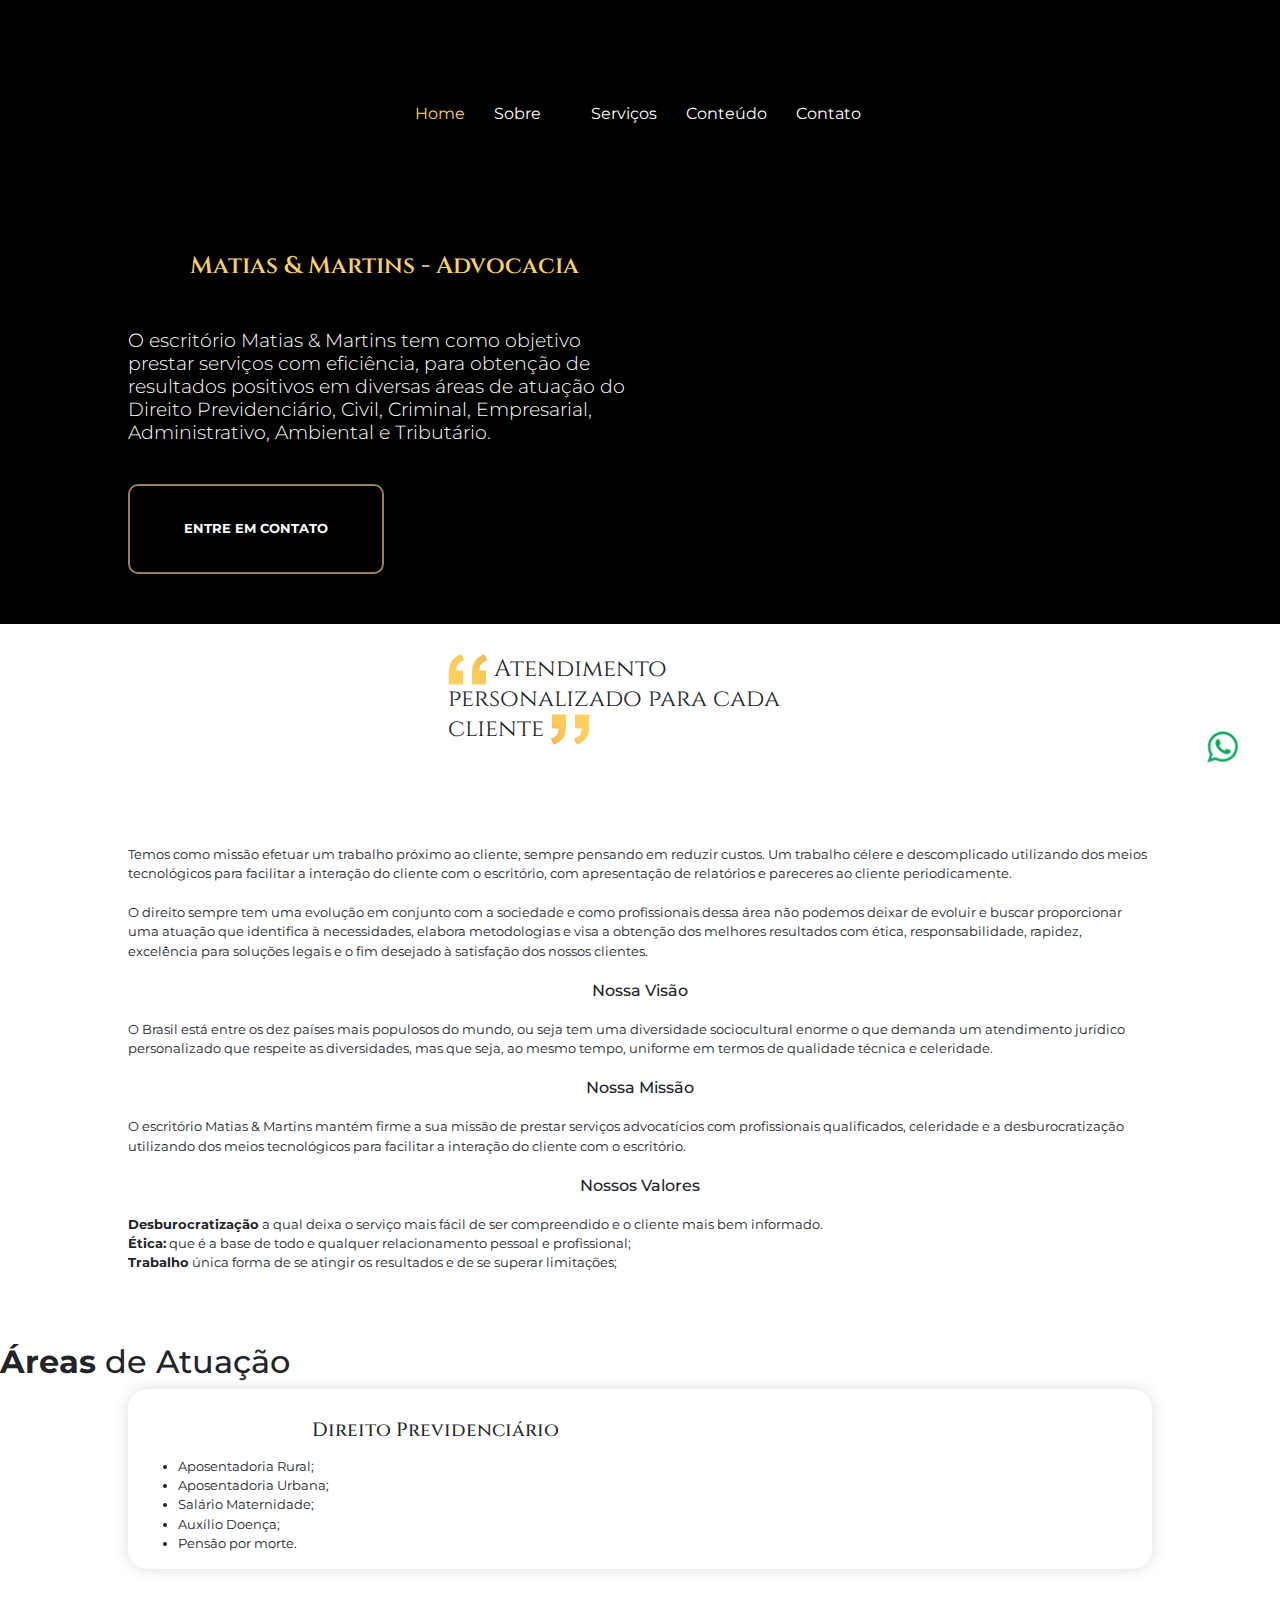
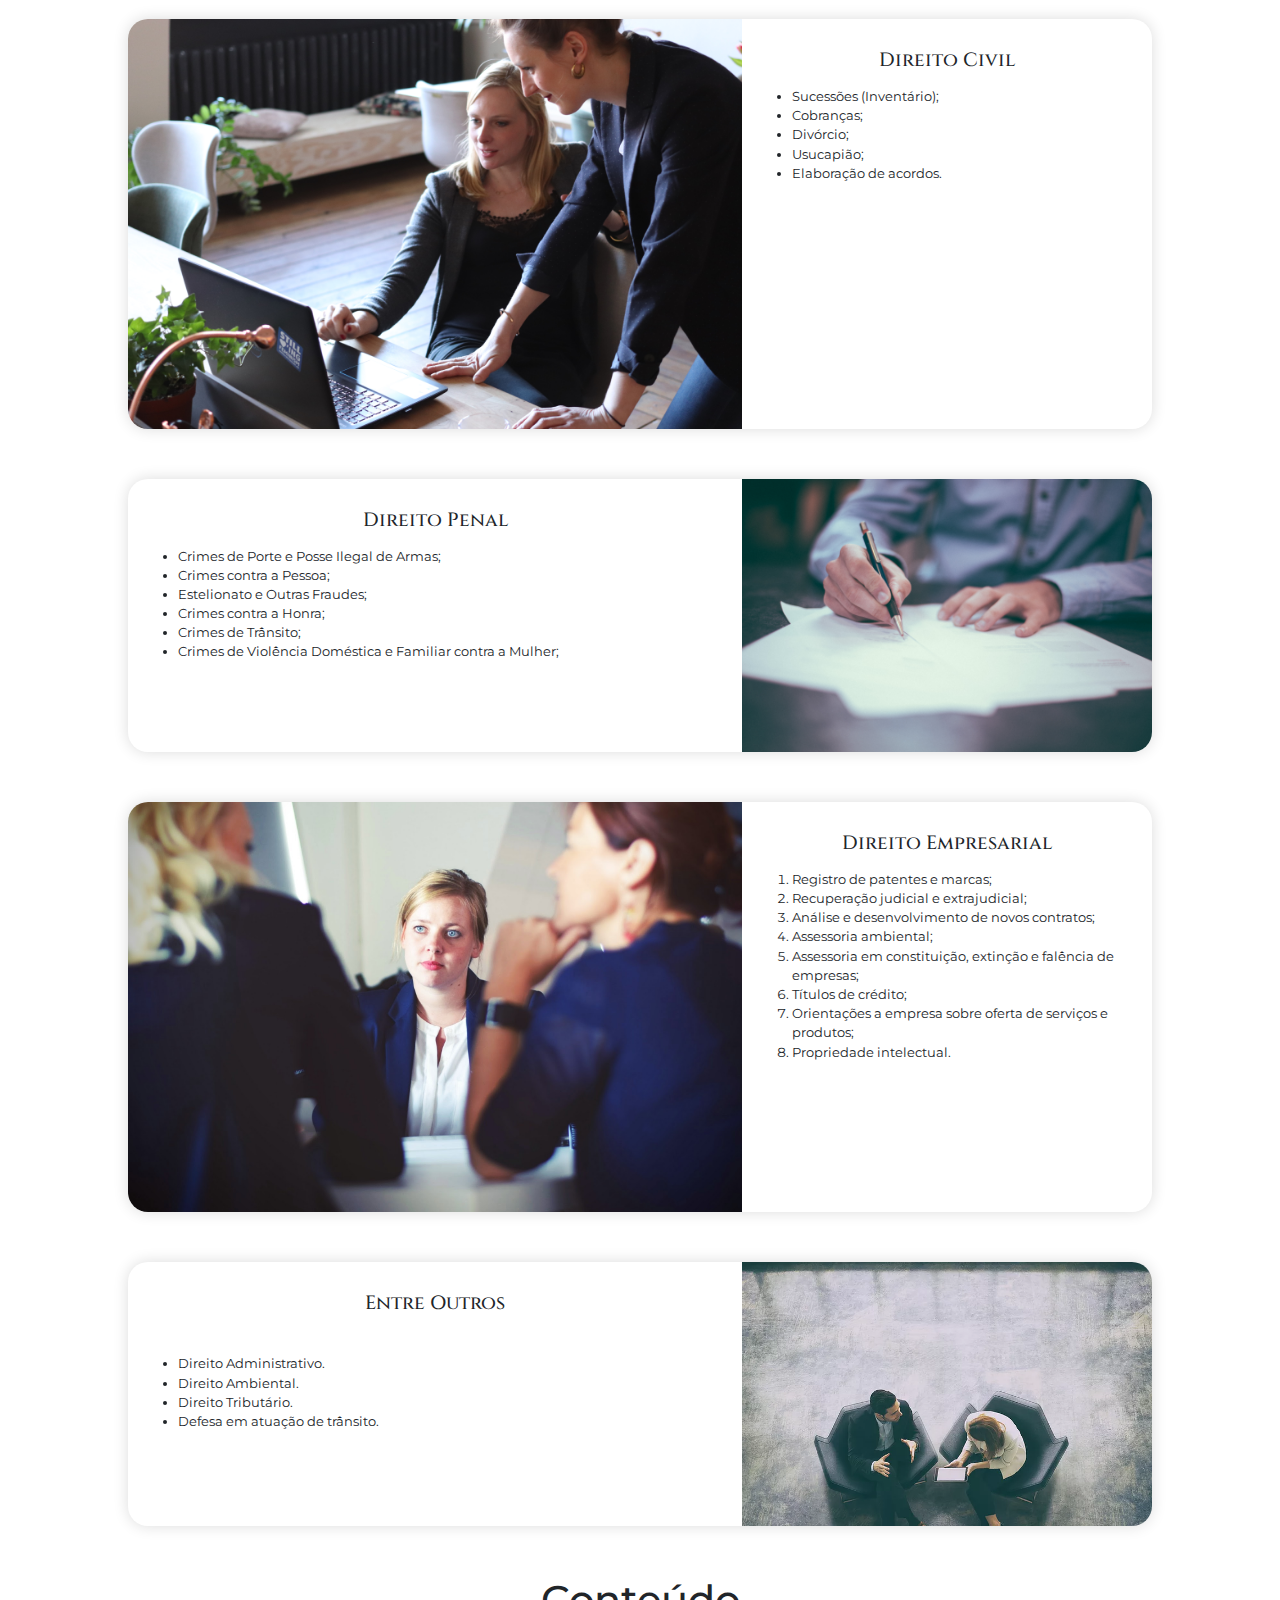
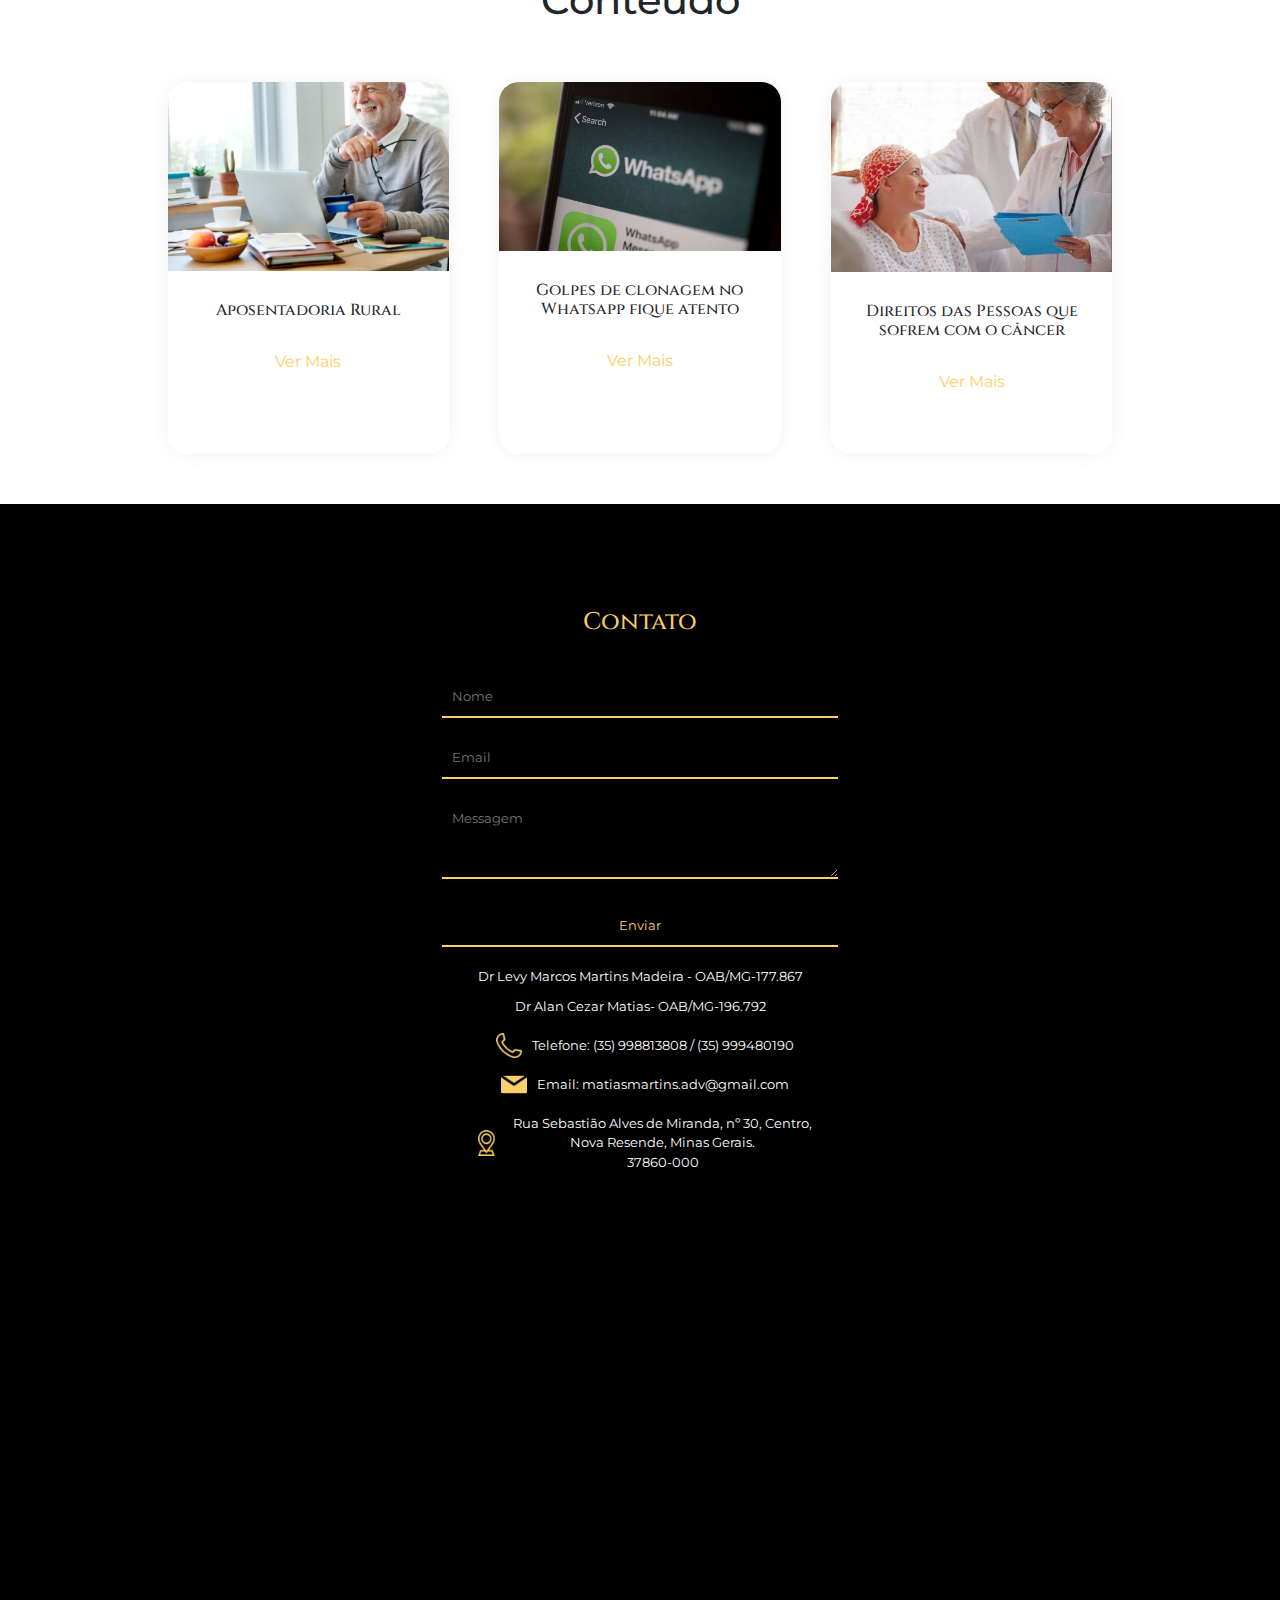
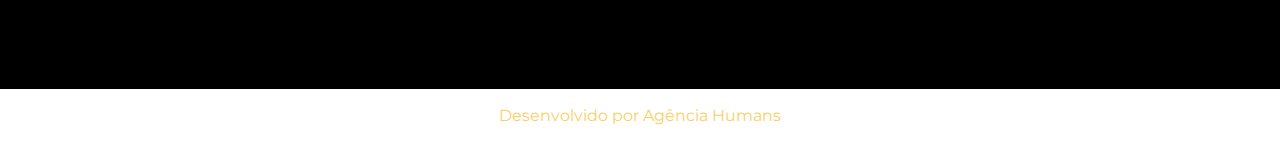
==== index.html @ 42f3d63a "Add files via upload" ====
<!DOCTYPE html>
<html lang="pt-br">

<head>
	<meta charset="utf-8">
	<title>Matias & Martins - Advocacia</title>
	<meta name="author" content="Your Name">
	<meta name="description" content="Example description">
	<meta name="viewport" content="width=device-width, initial-scale=1.0">
	<link rel="stylesheet" href="css/style.css">
    <link href="https://fonts.googleapis.com/css2?family=Cinzel:wght@400;500;600;700;800;900&family=Montserrat:ital,wght@0,100;0,300;0,400;0,500;0,600;0,700;1,800&display=swap" rel="stylesheet">
   
    <link rel="stylesheet" href="https://cdnjs.cloudflare.com/ajax/libs/font-awesome/4.7.0/css/font-awesome.min.css">
 
    
    <!-- Bootstrap CSS -->
     
      <link rel="stylesheet" href="https://maxcdn.bootstrapcdn.com/bootstrap/4.0.0/css/bootstrap.min.css" integrity="sha384-Gn5384xqQ1aoWXA+058RXPxPg6fy4IWvTNh0E263XmFcJlSAwiGgFAW/dAiS6JXm" crossorigin="anonymous">
       
</head>

<body>
	<header>
        <div class="box-header">
            <nav>
                <input type="checkbox" id="res-menu">
                <label for="res-menu">
                    <i class="fa fa-bars" id="sign-one"></i>
                    <i class="fa fa-time" id="sign-two">
                    </i>
                </label>
                <ul>
                    <li><a href="">Home</a></li>
                    <li><a href="#about">Sobre</a><li>
                    <li><a href="#servicos">Serviços</a></li>
                    <li><a href="#conteudo">Conteúdo</a></li>
                    <li><a href="#contato">Contato</a></li>
                </ul>
            </nav>
        </div>

        <div class="header-box">
            <div class="header-item">
                <h1>Matias & Martins - Advocacia</h1>
            <h2>
                O escritório Matias & Martins tem como objetivo prestar serviços com eficiência, para obtenção de resultados positivos em diversas áreas de atuação do Direito Previdenciário, Civil, Criminal, Empresarial, Administrativo, Ambiental e Tributário. 
            </h2>
                <form action="#contato">
                    <button class="color">
                        Entre em Contato
                    </button>
                </form>
            </div>
            <div class="header-item">

 
            </div>
        </div>
        
    </header>
	<main>
        <div class="pag-one">
            <h1><img src="img/aspas1.png"> Atendimento personalizado para cada cliente <img src="img/aspas2.png"></h1>
        </div> 
           <div class="p1-box">
               <div class="p1-item" id="about"> 
                <p>
                    Temos como missão efetuar um trabalho próximo ao cliente, sempre pensando em reduzir custos. Um trabalho célere e descomplicado utilizando dos meios tecnológicos para facilitar a interação do cliente com o escritório, com apresentação de relatórios e pareceres ao cliente periodicamente.                  </p>

                <p>
                    O direito sempre tem uma evolução em conjunto com a sociedade e como profissionais dessa área não podemos deixar de evoluir e buscar proporcionar uma atuação que identifica à necessidades, elabora metodologias e visa a obtenção dos melhores resultados com ética, responsabilidade, rapidez, excelência para soluções legais e o fim desejado à satisfação dos nossos clientes.
                </p>
            <h3>
                Nossa Visão
            </h3>
            <p>O Brasil está entre os dez países mais populosos do mundo, ou seja tem uma diversidade sociocultural enorme o que demanda um atendimento jurídico personalizado que respeite as diversidades, mas que seja, ao mesmo tempo, uniforme em termos de qualidade técnica e celeridade.</p>            
                <h3>
                    Nossa Missão
                </h3>
                <p>
                    O escritório Matias & Martins mantém firme a sua missão de prestar serviços advocatícios com profissionais qualificados, celeridade e a desburocratização utilizando dos meios tecnológicos para facilitar a interação do cliente com o escritório.
                </p>
                <h3>Nossos Valores</h3>
                <p><b>Desburocratização</b> a qual deixa o serviço mais fácil de ser compreendido e o cliente mais bem informado. <br>
                <b>Ética:</b> que é a base de todo e qualquer relacionamento pessoal e profissional; <br>
                 <b>Trabalho</b>
                 única forma de se atingir os resultados e de se superar limitações; </p>
        </div>
           <!--
       
               <div class="p1-item">
                  <p>É muito gratificante saber que, como advogada, posso contribuir na transformação de vidas por meio do meu trabalho.</p>
                  <p><b>Dra Isa Karl</b>,<br>OAB/ SC 52.707</p>
                  <p>Especialista em Direitos da Mulher</p>
                 </div>
        -->  
               
           </div>
            <h2 id="servicos"><b>Áreas</b> de Atuação</h2>
            <div class="p1-2">
                <div class="p1-2-item">
                    <div class="box-one">
                        <div class="b-item">
                            <h3>
                               Direito Previdenciário
                           </h3>
                             <ul>
                                 <li>Aposentadoria Rural;</li>
                                 <li>Aposentadoria Urbana;</li>
                                 <li>Salário Maternidade;</li>
                                 <li>Auxílio Doença;</li>
                                 <li>Pensão por morte.</li>
                             </ul>
                        </div>
                        <div class="b-item">
                            <img src="img/prev2.jpg" alt="">

                        </div>
                       
                    </div>
                </div>
                <div class="p1-2-item">
                    <div class="box-one">
                        <div class="b-item ">
                            <img  class="active" src="img/people.jpg" alt="">

                        </div>
                        <div class="b-item">
                             <h3>
                                Direito Civil
                             </h3>
                             <ul>
                                 <li>Sucessões (Inventário);</li>
                                 <li>Cobranças;</li>
                                 <li>Divórcio;</li>
                                 <li>Usucapião;</li>
                                 <li>Elaboração de acordos.</li>
                             </ul>
                        </div>

                    </div>
                </div>
                <div class="p1-2-item">
                    <div class="box-one">

                        <div class="b-item">
                             <h3>
                                Direito Penal
                            </h3>
                            <ul>
                                <li>Crimes de Porte e Posse Ilegal de Armas;</li>
                                <li>Crimes contra a Pessoa;</li>
                                <li>Estelionato e Outras Fraudes;</li>
                                <li>Crimes contra a Honra;</li>
                                <li>Crimes de Trânsito;</li>
                                <li>Crimes de Violência Doméstica e Familiar contra a Mulher;</li>
                            </ul>
                         </div> 
                         <div class="b-item">
                            <img src="img/prev.jpg" alt="">

                        </div>      
                    </div>
                </div>   
                <div class="p1-2-item">

                    <div class="box-one">
                        <div class="b-item">
                            <img class="active" src="img/trabalho.jpg" alt="">

                        </div>
                        <div class="b-item">
                             <h3>
                                Direito Empresarial
                            </h3>
                            <ol>
                                <li>Registro de patentes e marcas;</li>
                                <li>Recuperação judicial e extrajudicial;</li>
                                <li>Análise e desenvolvimento de novos contratos;</li>
                                <li>Assessoria ambiental;</li>
                                <li>Assessoria em constituição, extinção e falência de empresas;</li>
                                <li>Títulos de crédito;</li>
                                <li>Orientações a empresa sobre oferta de serviços e produtos;</li>
                                <li>Propriedade intelectual.</li>
                            </ol>
                    </div>
                </div> 
            </div>
            <div class="p1-2-item">
                <div class="box-one">

                    <div class="b-item">
                         <h3>
                            Entre Outros
                        </h3>
                        <nav>
                            <input type="checkbox" id="res-menu">
                            <label for="res-menu">
                                <i class="fa fa-bars" id="sign-one"></i>
                                <i class="fa fa-time" id="sign-two">
                                </i>
                            </label>
                            <ul>
                                <li>Direito Administrativo.</li>
                                <li>Direito Ambiental.</li>
                                <li>Direito Tributário.</li>
                                <li>Defesa em atuação de trânsito.</li>
                            </ul>
                        </nav>
                       
                     </div>       
                     <div class="b-item">
                        <img src="img/direito civil.webp" alt="">

                    </div>
                </div>
            </div>
        </div>
       <!--

           
           
           <div class="instagram" id="midias">
                <div target="_blank" class="powr-instagram-feed" id="a770c9ea_1602083359"></div><script src="https://www.powr.io/powr.js?platform=iframe"></script>
            </div>
    --> 

        <div class="blog" id="conteudo">
            <h1>Conteúdo</h1>
            <div class="blog-box">
                <div class="blog-item">
                    <img src="1.jpg" alt="">
                    <h3> Aposentadoria Rural</h3>
                   <p><a href="post/aposentadoria.html"> Ver  Mais</a></p>
                </div>

                <div class="blog-item">
                    <img src="2.jpg" alt="">
                    <h3> Golpes de clonagem no Whatsapp fique atento</h3>
                    <p><a href="post/golpes-no-whatstapp.html"> Ver  Mais</a></p>

                </div>
                <div class="blog-item">
                    <img src="3.jpg" alt="">
                    <h3> Direitos das Pessoas que sofrem com o câncer</h3>
                    <p><a href="post/direitos.html"> Ver  Mais</a></p>

                </div>
            </div>
        </div>
        <div class="contact">
            <div class="c-item">
                <img src="#" alt="">
            </div>
            <div id="contato" class="c-item">
                <h3>Contato</h3>
            </div>
            <div class="c-item">
                <form method="POST" action="./email.php" class="decor">
                    <div class="input-fields">
                        <input type="text" name="name" placeholder="Nome">
                        <input type="email" name="email" placeholder="Email">
                        <div class="msg">
                            <textarea name="message" placeholder="Messagem"></textarea>
                        </div>
                        <input type="submit" value="Enviar">
                    </div>
            </form>
            </div>
            <div class="c-item">
                <p>Dr Levy Marcos Martins Madeira - OAB/MG-177.867</p>
                <p>Dr Alan Cezar Matias- OAB/MG-196.792</p>
                <div class="c-item c-flex">
                    <img src="img/telefone.png" alt="">
                    <p> Telefone: (35) 998813808 / (35) 999480190</p>  
                </div>
                <div class="c-flex c-item">
                    <img src="img/o-email.png" alt="">
                    <p>Email: matiasmartins.adv@gmail.com</p>
                </div>
                <div class="c-flex c-item"></div>
                <div class="c-flex c-item">
                    <img src="img/pino-de-localizacao.png" alt="">
                    <p> Rua Sebastião Alves de Miranda, nº 30, Centro,<br> Nova Resende, Minas Gerais.<br>37860-000</p> 
                </div>     
             </div>
             <div class="c-item">
                <iframe src="https://www.google.com/maps/embed?pb=!1m18!1m12!1m3!1d3721.632447787639!2d-46.42524808506571!3d-21.127214885945175!2m3!1f0!2f0!3f0!3m2!1i1024!2i768!4f13.1!3m3!1m2!1s0x94b665c8f0112a97%3A0x2971ae92dab9500e!2sR.%20Sebasti%C3%A3o%20Alves%20de%20MIranda%2C%2030%2C%20Nova%20Resende%20-%20MG%2C%2037860-000!5e0!3m2!1spt-BR!2sbr!4v1602029094053!5m2!1spt-BR!2sbr" width="600" height="450" frameborder="0" style="border:0;" allowfullscreen="" aria-hidden="false" tabindex="0"></iframe>             </div>
             <div class="whatsapp">
                <a href="https://wa.me/5535999480190"><img src="img/whats.png">
                </a>
            </div>
        </div>
    </main>
    <footer> <p><a href="https://www.instagram.com/emanoelsalmeida/">Desenvolvido por Agência Humans</a></p>
    </footer>
    <script src="https://code.jquery.com/jquery-3.2.1.slim.min.js" integrity="sha384-KJ3o2DKtIkvYIK3UENzmM7KCkRr/rE9/Qpg6aAZGJwFDMVNA/GpGFF93hXpG5KkN" crossorigin="anonymous"></script>
    <script src="https://cdnjs.cloudflare.com/ajax/libs/popper.js/1.12.9/umd/popper.min.js" integrity="sha384-ApNbgh9B+Y1QKtv3Rn7W3mgPxhU9K/ScQsAP7hUibX39j7fakFPskvXusvfa0b4Q" crossorigin="anonymous"></script>
    <script src="https://maxcdn.bootstrapcdn.com/bootstrap/4.0.0/js/bootstrap.min.js" integrity="sha384-JZR6Spejh4U02d8jOt6vLEHfe/JQGiRRSQQxSfFWpi1MquVdAyjUar5+76PVCmYl" crossorigin="anonymous"></script>
        
	<script type="text/javascript" src=""></script>
</body>

</html>
---- css/style.css ----
*{
    margin: 0;
    padding: 0;
    font-family: 'Cinzel', serif;
    font-family: 'Montserrat', sans-serif;
}
body { font-size: calc(1em + 1vw) }
.box-header{
    display: flex;
    justify-content: center;
    padding: 30px 0;
    align-items: center;}
.box-header img{
    width: 15vw;
}
header{
    background-color:black;
}
header ul {
    list-style: none;
     text-align: center;
}
header ul li {
     display: inline-block;
     margin: 35px 15px 30px 10px;
     font-family: 'Montserrat', sans-serif;
     color: white;
 }
header ul li a{
     text-decoration: none;
     color: white;
     font-size: 1em;;
 }
header ul li:first-child a,header ul li a:hover{
    color: #f9d068;
}

.header-box{
    display: grid;
    grid-template-columns: 40% 40%;
    justify-content: center;
    padding:50px 0 ;
}
.header-item{
    display: flex;
    flex-direction: column;
}
.header-item img{
    align-self: center;
    width: 40vw;
}
.header-item h1{
    color: #f9d068;
    align-self: center;
    font-family: 'Cinzel', serif;
    font-weight: 600;
    font-size: 1.5em;;
}
.header-item h2{
    color: white;
    align-self: center;
    font-weight: 300;
    margin: 40px 0;
    font-size:1.2em;;
}
.header-item button.color {
    background-color:transparent;
    color: white;
    width: 20vw;
    height: 10vh;
    font-size: .8em;;
    text-transform: uppercase;
    font-weight: 700;
    cursor: pointer;
    border: 2px solid #97814e;
    border-radius: 10px;
}
label #sign-one,  label #sign-two{
    
    font-size: 1em;;
   color: #ebcb7a;
    float: right;
    margin-right: 30px;
    cursor: pointer;
    display: none;
    z-index: 13;
}
#res-menu{
    display: none;
}
.fa-bars{
   display: flex;
   align-items: center;
   }


.pag-one h1{
    font-family: 'Cinzel', serif;
    font-weight: 400;
    width: 30%;
    display: block;
    margin: 0 auto;
    padding: 30px 0;font-size: 1.5em;;
}

.p1-box{
    display: grid;
    grid-template-columns: 80%;
    grid-gap: 50px;
    justify-content: center;
    padding: 50px 0;
}
.p1-item p{
    margin: 20px 0;
    font-weight: 400;
    font-size: .8em;;
}
.p1-item h3{
 margin: 20px 0;
 text-align: center;font-size: 1em;;
}

.p1-2{
    display: grid;
    grid-template-columns: 80%;
    grid-gap: 50px;
    align-items: center;
    justify-content: center;
}
.p1-2-item img{
    width:100%;height: auto;max-width: 700px;
}
.box-one{
    display: grid;
    grid-template-columns: 60% 40%;
    border-radius: 20px;
    justify-content: center;
    align-self:center;
    box-shadow: 0 0 15px #dcdcdc;
}
.box-one:nth-child(2){
    display: grid;
    grid-template-columns: 100%;
    border-radius: 20px;
    justify-content: center;
    align-self:center;
    box-shadow: 0 0 15px #dcdcdc;
}
.b-item{
    display: flex;
    flex-direction: column;
    justify-content:stretch;
    align-items: stretch;
}
.box-one img{
    border-bottom-right-radius: 20px;
    border-top-right-radius: 20px;

}
.box-one .active{
   border-radius: 0;
   border-bottom-left-radius: 20px;
   border-top-left-radius: 20px;

}
.box-one h3{
    font-size: 1.2em;;
    font-family: 'Cinzel', serif;
    margin: 30px 0;
    margin-bottom: 15px;
    text-align: center;
}
.box-one li{
    font-size: .8em;;
    margin-left: 50px;
}
.pag-one h2{
    text-align: center;
    font-size: 2em;;
    font-family: 'Cinzel', serif;
    font-weight: 400;
    padding: 50px 0;
}
.pag-one h2 b{
    font-family: 'Cinzel', serif;

}
.instagram{
    display: grid;
    grid-template-columns: 80%;
    justify-content: center;
}

.blog{
    background-color: #ffffff;
}
.blog h1{
    text-align: center;
    padding: 50px 0;

}
.blog-box{
    display: grid;
    grid-template-columns: 22% 22% 22%;
    grid-gap: 50px;
    padding-bottom: 50px;
    justify-content: center;

}
.blog-item{
    box-shadow: 0 0 20px #f1f1f1;
    display: flex;
    flex-direction: column;
    justify-content: flex-start;
    align-items: center;
    border-radius: 20px;
    padding-bottom: 30px;
}
.blog-item h3{
    font-size: 1em;;
    font-family: 'Cinzel', serif;
    margin: 30px 0;
    margin-bottom: 0;
    text-align: center;
    width: 90%;
}
.blog-item p{
    margin: 30px 0;
}
.blog-item p a{
    text-decoration: none;
    color: #f9d068;
}

.blog-item img{
    width: 100%;
    height:auto;
    border-top-left-radius: 20px;
    border-top-right-radius: 20px;
}
.faq h1{
    font-family: 'Cinzel', serif;
    font-weight: 400;
    text-align: center;
    padding: 50px 0;
}
#accordion{
    width:90%;
    display: block;
    margin: 50px auto;
    border-radius: 35px;
    box-shadow: 0 0 15px #dcdcdc;
}
.faq .btn{
    background-color: #f8f9fb;
    color: #f9d068;
        font-weight:600;
    font-size: .7em;;
}
.collapse{
    background-color: #f3f3f3;
    color: #2b2b2b;
    font-weight:400;

}

.contact{
    background-color: black;
    display: flex;
    flex-direction: column;
    justify-content: center;
    align-items: center;
    padding: 50px 0;
}
.c-item h3{
    font-size: 1.5em;;
    font-family: 'Cinzel', serif;
    margin: 30px 0;
    text-align: center;
    color: #f9d068;
}
.c-item p{
    font-size: .8em;;
    margin: 10px 0;
    text-align: center;
    color: white;
}
.c-item img{
    width: 2vw;
    margin: 0 10px;
}
.c-flex{
    display: flex;
    justify-content: center;
    align-items: center;
}
form{
    width: 100%;
    display: flex;
    flex-direction: column;
    margin-right: 4%;
    justify-content: center;
}
form .input-fields{
    display: flex;
    flex-direction: column;
    margin-right: 4%;
    justify-content:  center;
    width: 100%;  
    display: block;
    margin: 0 auto;
}
.input-fields input, .msg textarea{
    margin: 10px 0;
    background:transparent;
    border:0;
    border-bottom: 2px solid #f9d068;
    padding:10px;
    color: #f9d068;
    width:100%;
    justify-content: center;
    align-items: center;
    font-size: .8em;;
}
.msg textarea{
    height: 80px;
    width: 100%;
}
.input-fields button{
    background-color: #f9d068;
    color: #f9d068;
    text-align: center;
    padding: 5px;
    cursor: pointer;
    text-transform: uppercase;
    border: none;
    width: 38%;
}
.whatsapp a img{
    position: fixed;
    top: 81vh;
    right: 2.5%;
    width: 4vw;
    
}

footer p{
    text-align: center;
    padding: 15px 0;
   
}
footer p a{
    color:#f9d068 ;
    text-decoration: none;
    text-align: center;
}

.post-blog {padding: 5rem 2rem;}
.post-blog h1{font-size: 2em;text-align: center;}
.post-blog p{font-size: .9em;margin: 2vh 0;}
.post-blog h3{font-size: 1.2em;margin: 2vh 0;}
.post-blog ul{list-style: square;}
.post-blog ul li{font-size: .8em;list-style:square;}





@media screen and (max-width:900px){
    .box-header{
        flex-direction: column;
        align-items: flex-end;
        width: 90%;
    }.box-header img{
        width: 40vw;
    }

    .header-box, .box-one{
        grid-template-columns: 90%;
    }
    .header-box img{
        width: 70vw;
        padding-top: 30px;
    }

    header ul li a{
        text-decoration: none;
        color: white;
        font-size: .5em;;
    }
    label #sign-one{
        display: block;
    }
    nav ul{
        position: fixed;
        width: 100%;
        height: 50vh;
        background-color:#000;
        top:50px;
        left:-100%;
        text-align: center;
        transition: .5s;
        z-index: 10;
        margin-top: 20px;
    }
    nav ul li{
        display: block;
        margin: 40px 0;
        line-height: 10px;
    }
    
    label #sign-one,  label #sign-two{
        position: fixed;
        z-index: 11;
    }
    #res-menu:checked ~ ul{
        left: 0;
    }
    #res-menu:checked ~ #sign-one{
        display: none;
    }
    #res-menu:checked ~ #sign-two{
        display: block;
    }

    .pag-one h1{

        font-size: 1em;;
        font-family: 'Cinzel', serif;
        font-weight: 400;
        width: 80%;
        display: block;
        margin: 0 auto;
        padding: 50px 0;
    }
    .pag-one h2{
        font-size: 1.1em;;
        font-family: 'Cinzel', serif;
        margin: 30px 0;
        text-align: center;
    }
    .p1-2{
        display: grid;
        grid-template-columns: 90%;
        grid-gap: 50px;
        justify-content: center;
    }
    .p1-2-item img, .b-item .active{
       width: 90vw;
       height: auto;
       border-radius: 0;
    }
    .b-item{align-items: center;}
    .header-item button.color{
        width: 90%;
        height: 10vh;
    }
    .blog-box{grid-template-columns: 90%;}
    .blog-item img{width: 90vw;}
    iframe{
        width: 90%;
    }
   .contact p{
       font-size: .7em;;
   }
   .c-item h4{
    font-weight: 700;
    font-size: .9em;;
    color: white;
}
   .whatsapp a img{
    position: fixed;
    top: 80vh;
    right: 5.5%;
    width: 12vw;
    
}
.c-item img{
    width: 5vw;
    margin: 0 10px;
}

}
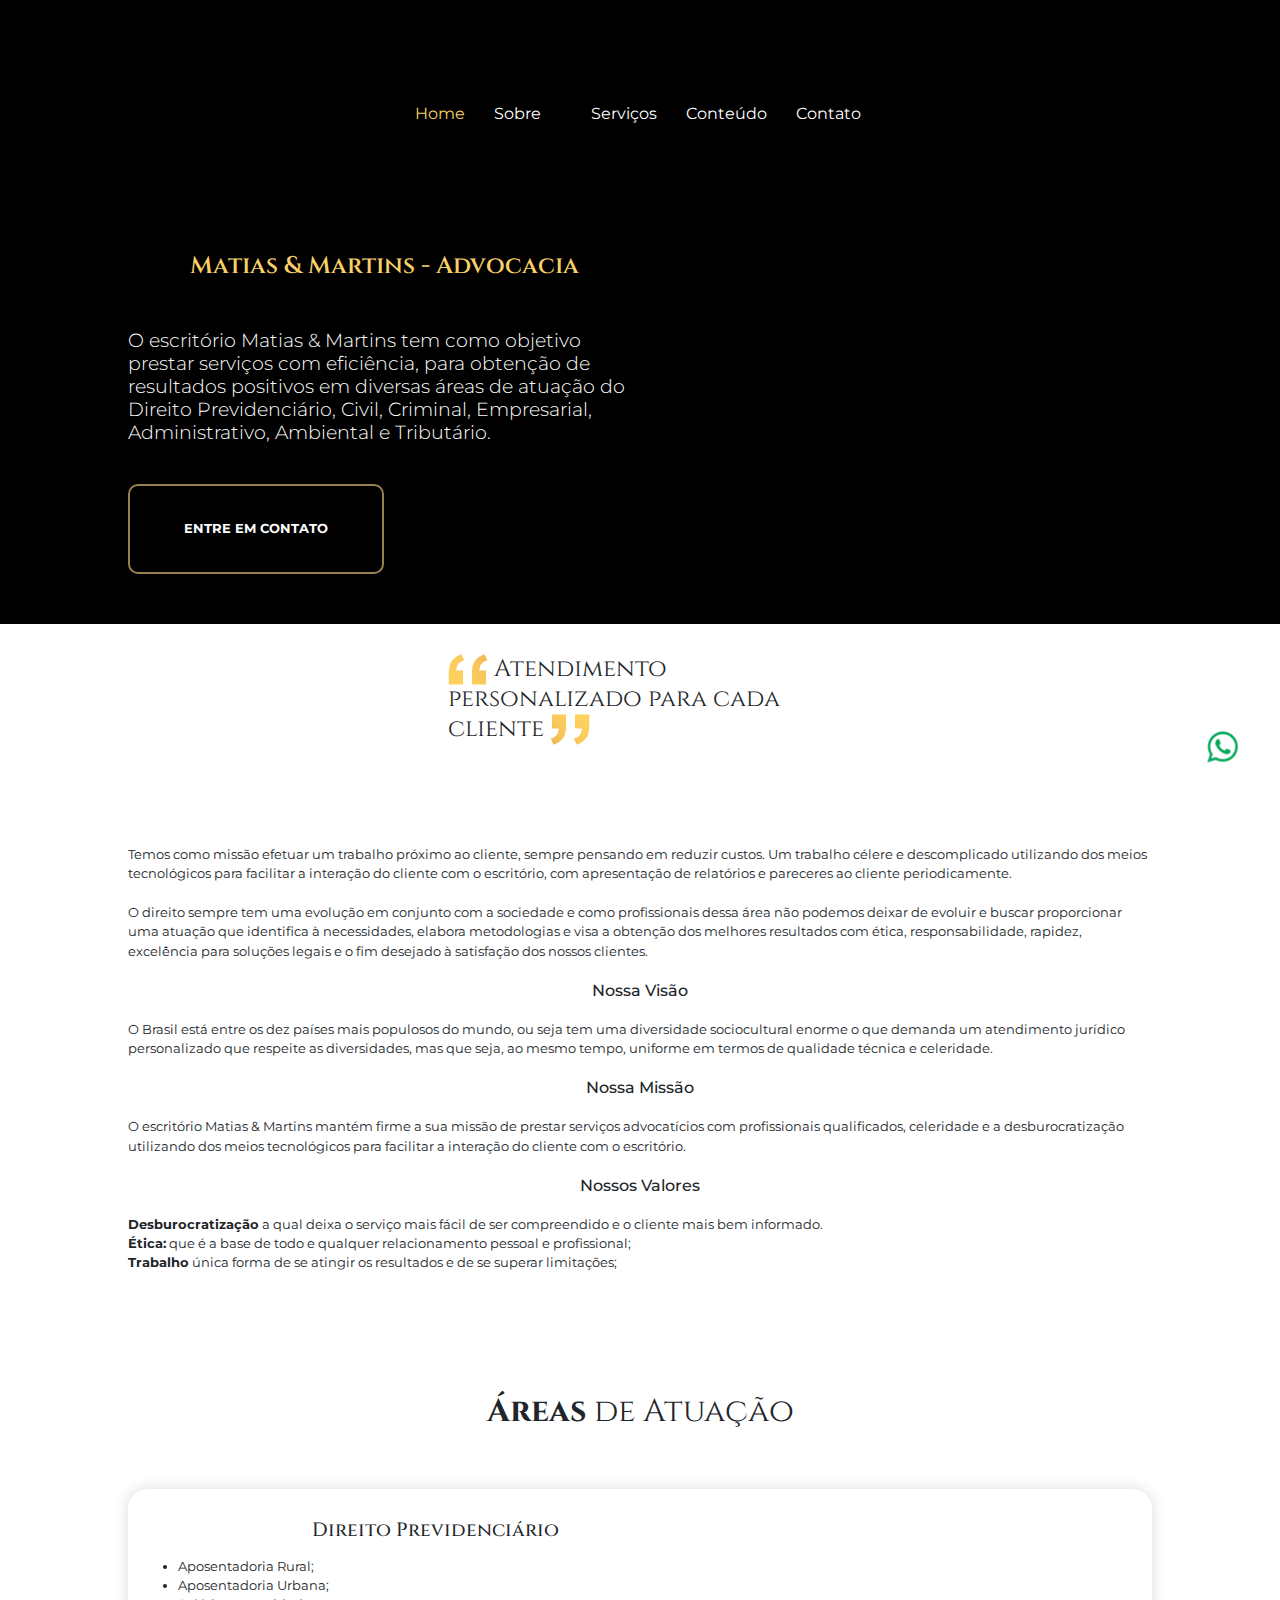
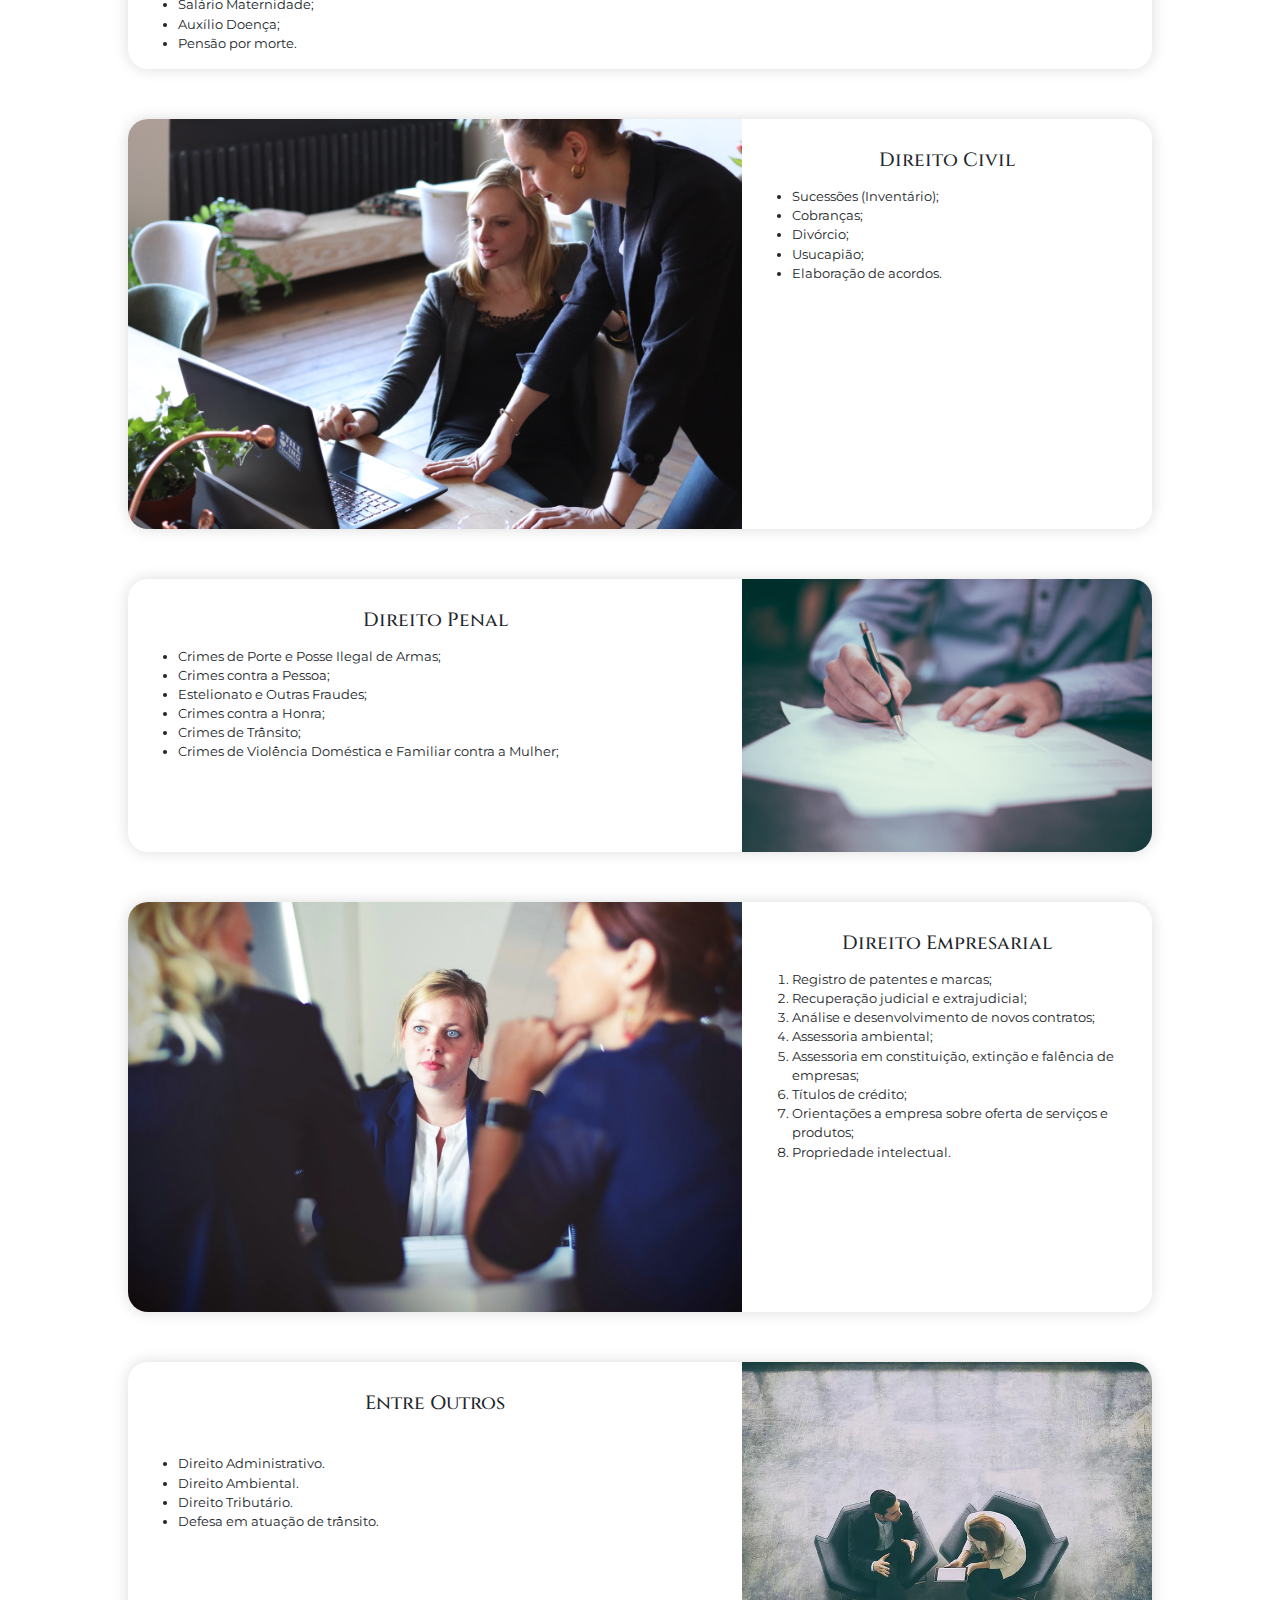
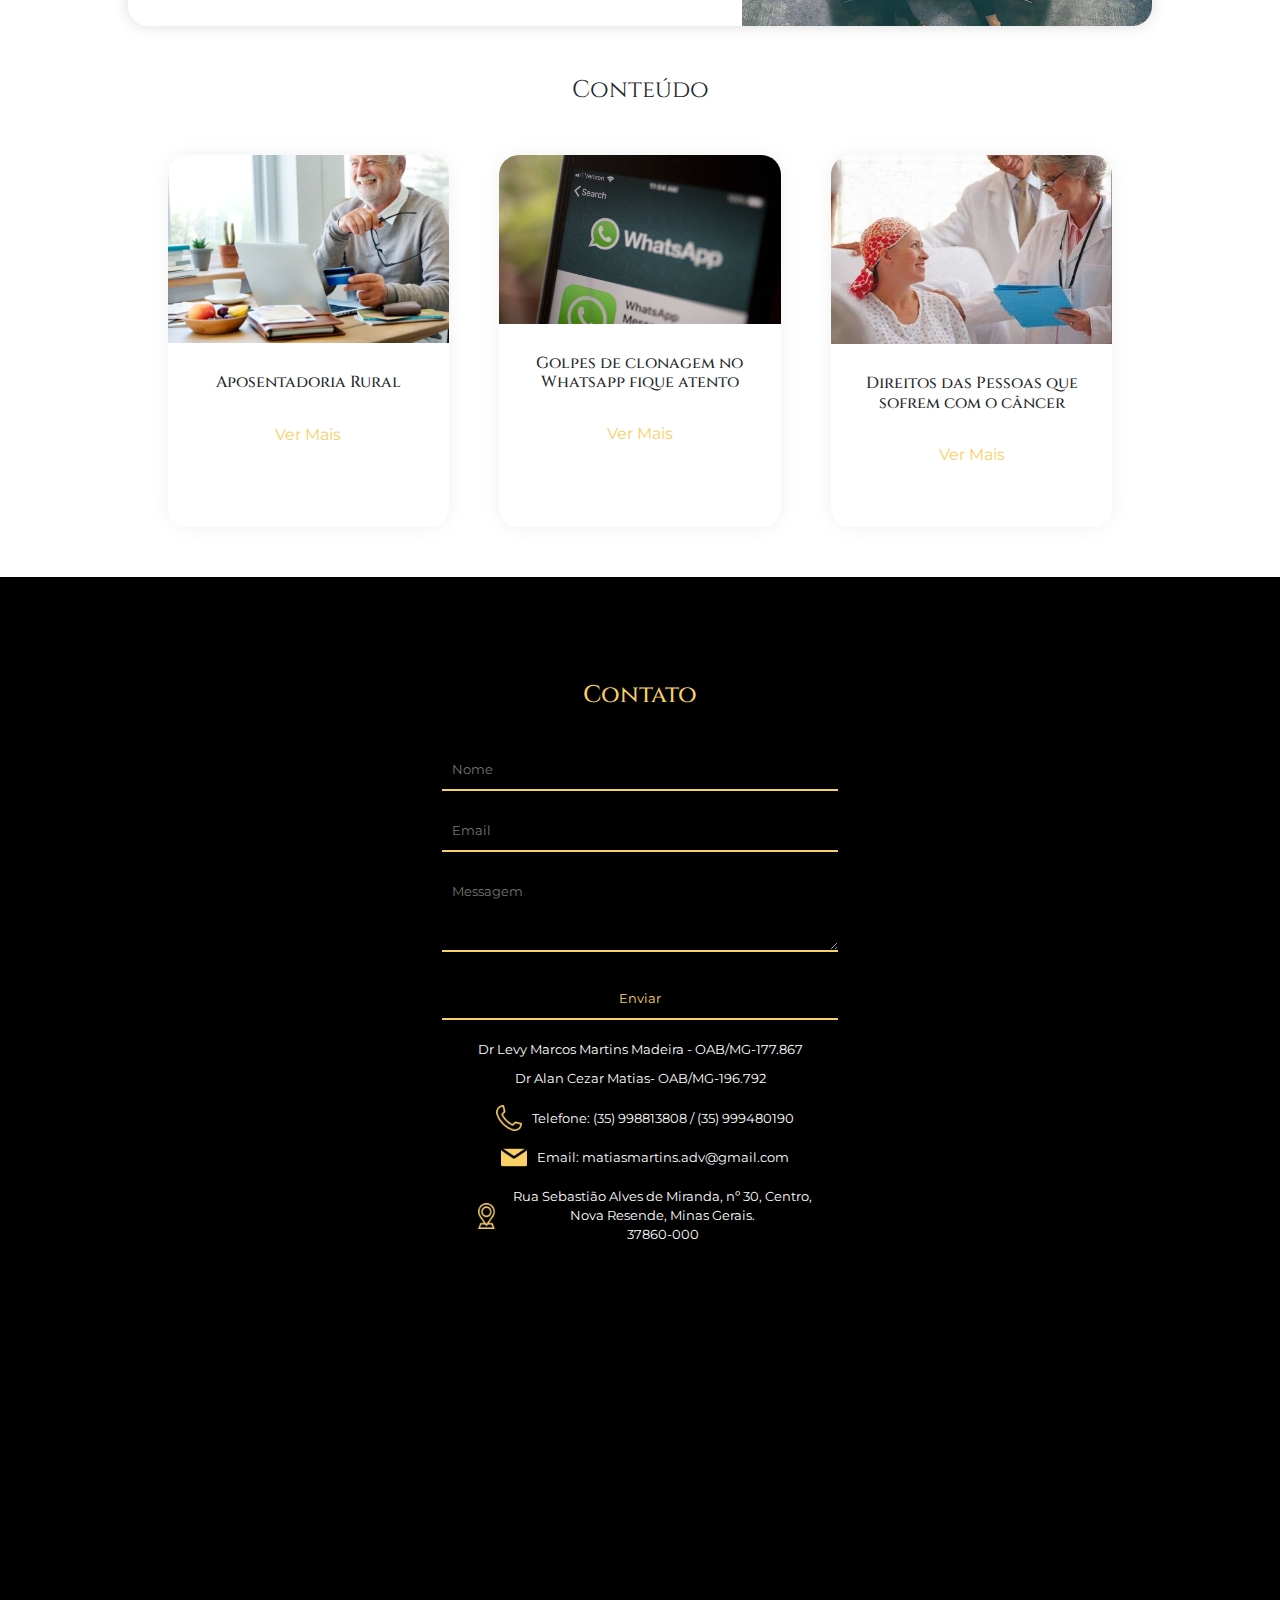
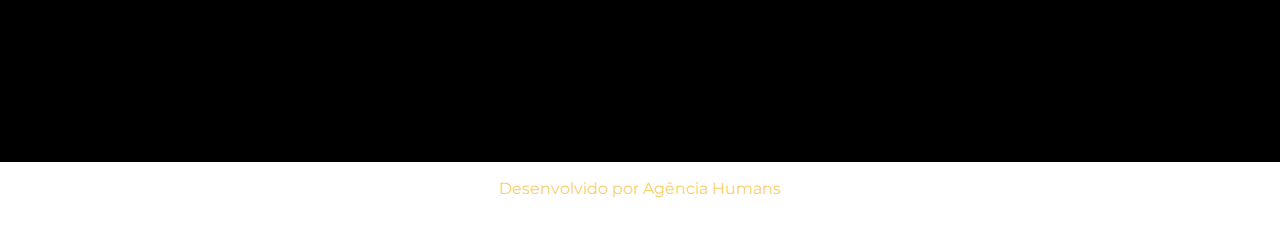
==== commit 0058633e: "Add files via upload" ====
--- a/index.html
+++ b/index.html
@@ -61,7 +61,7 @@
 	<main>
         <div class="pag-one">
             <h1><img src="img/aspas1.png"> Atendimento personalizado para cada cliente <img src="img/aspas2.png"></h1>
-        </div> 
+       
            <div class="p1-box">
                <div class="p1-item" id="about"> 
                 <p>
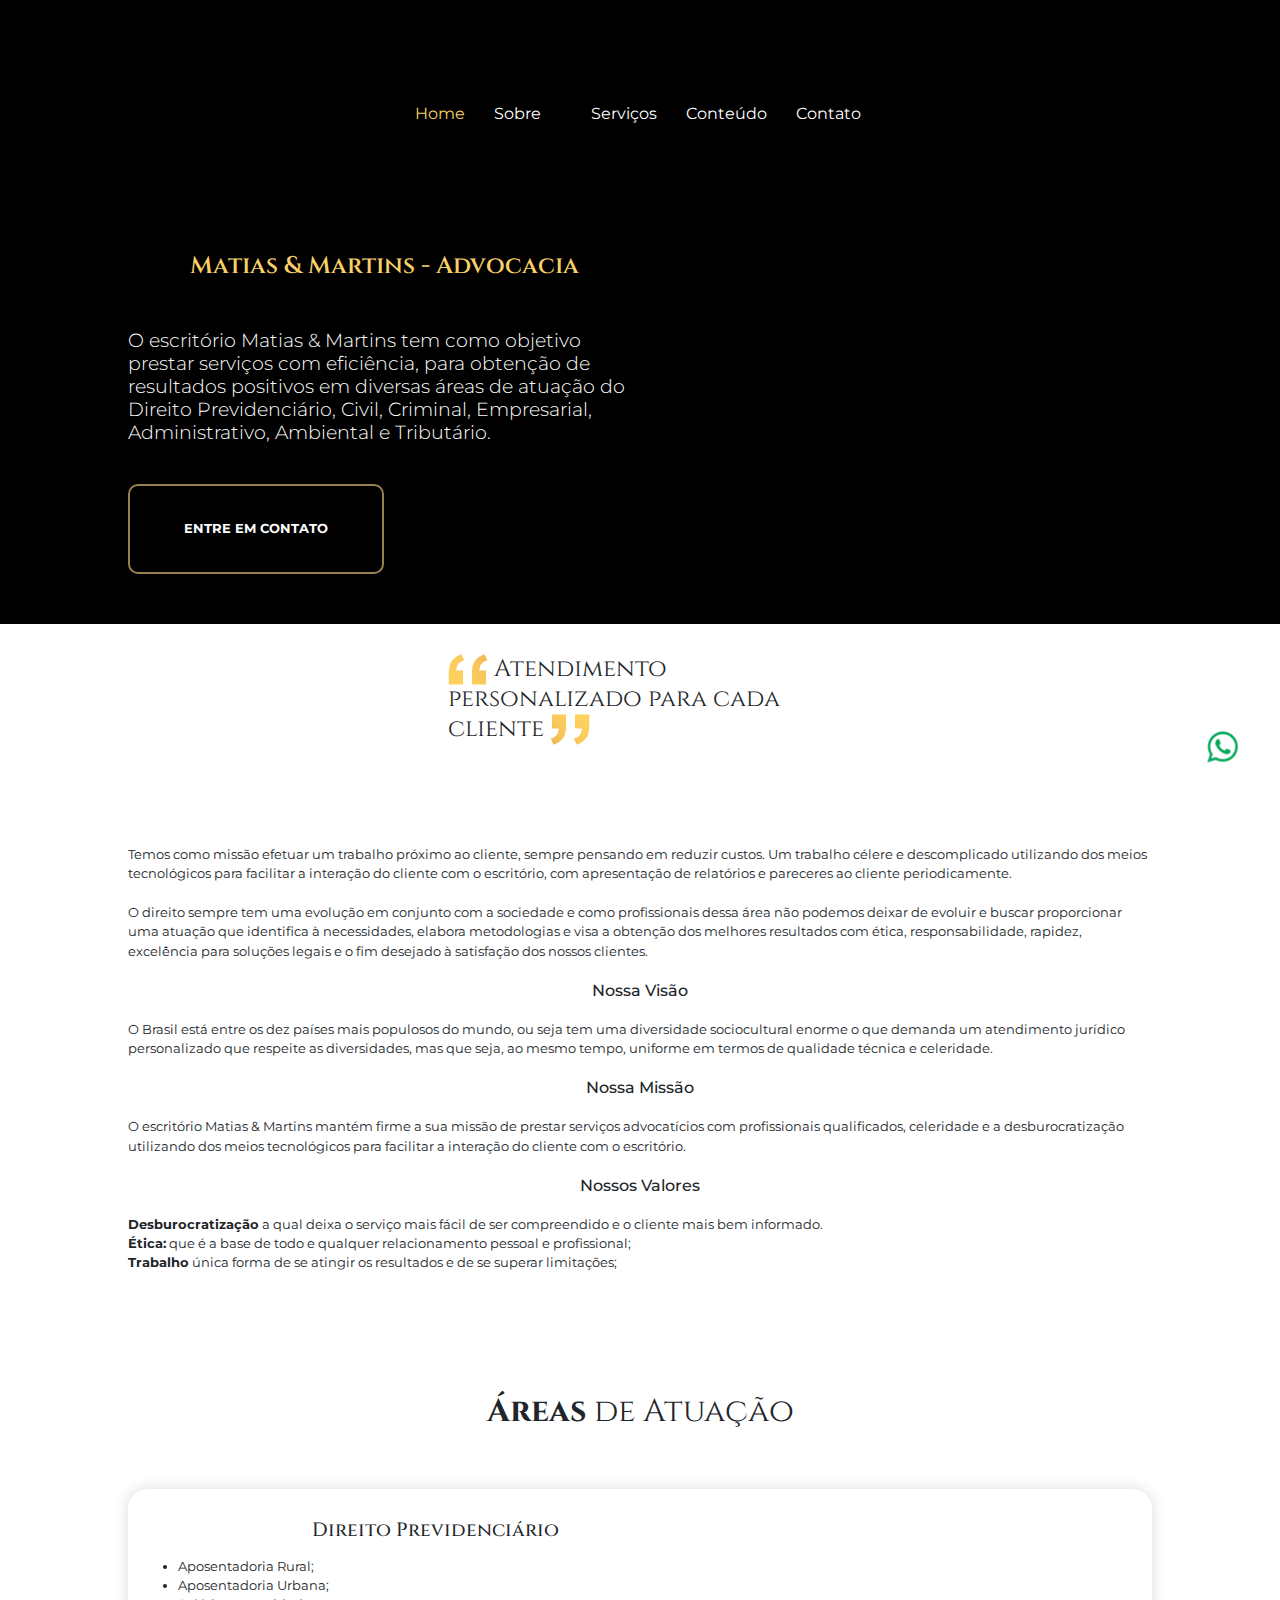
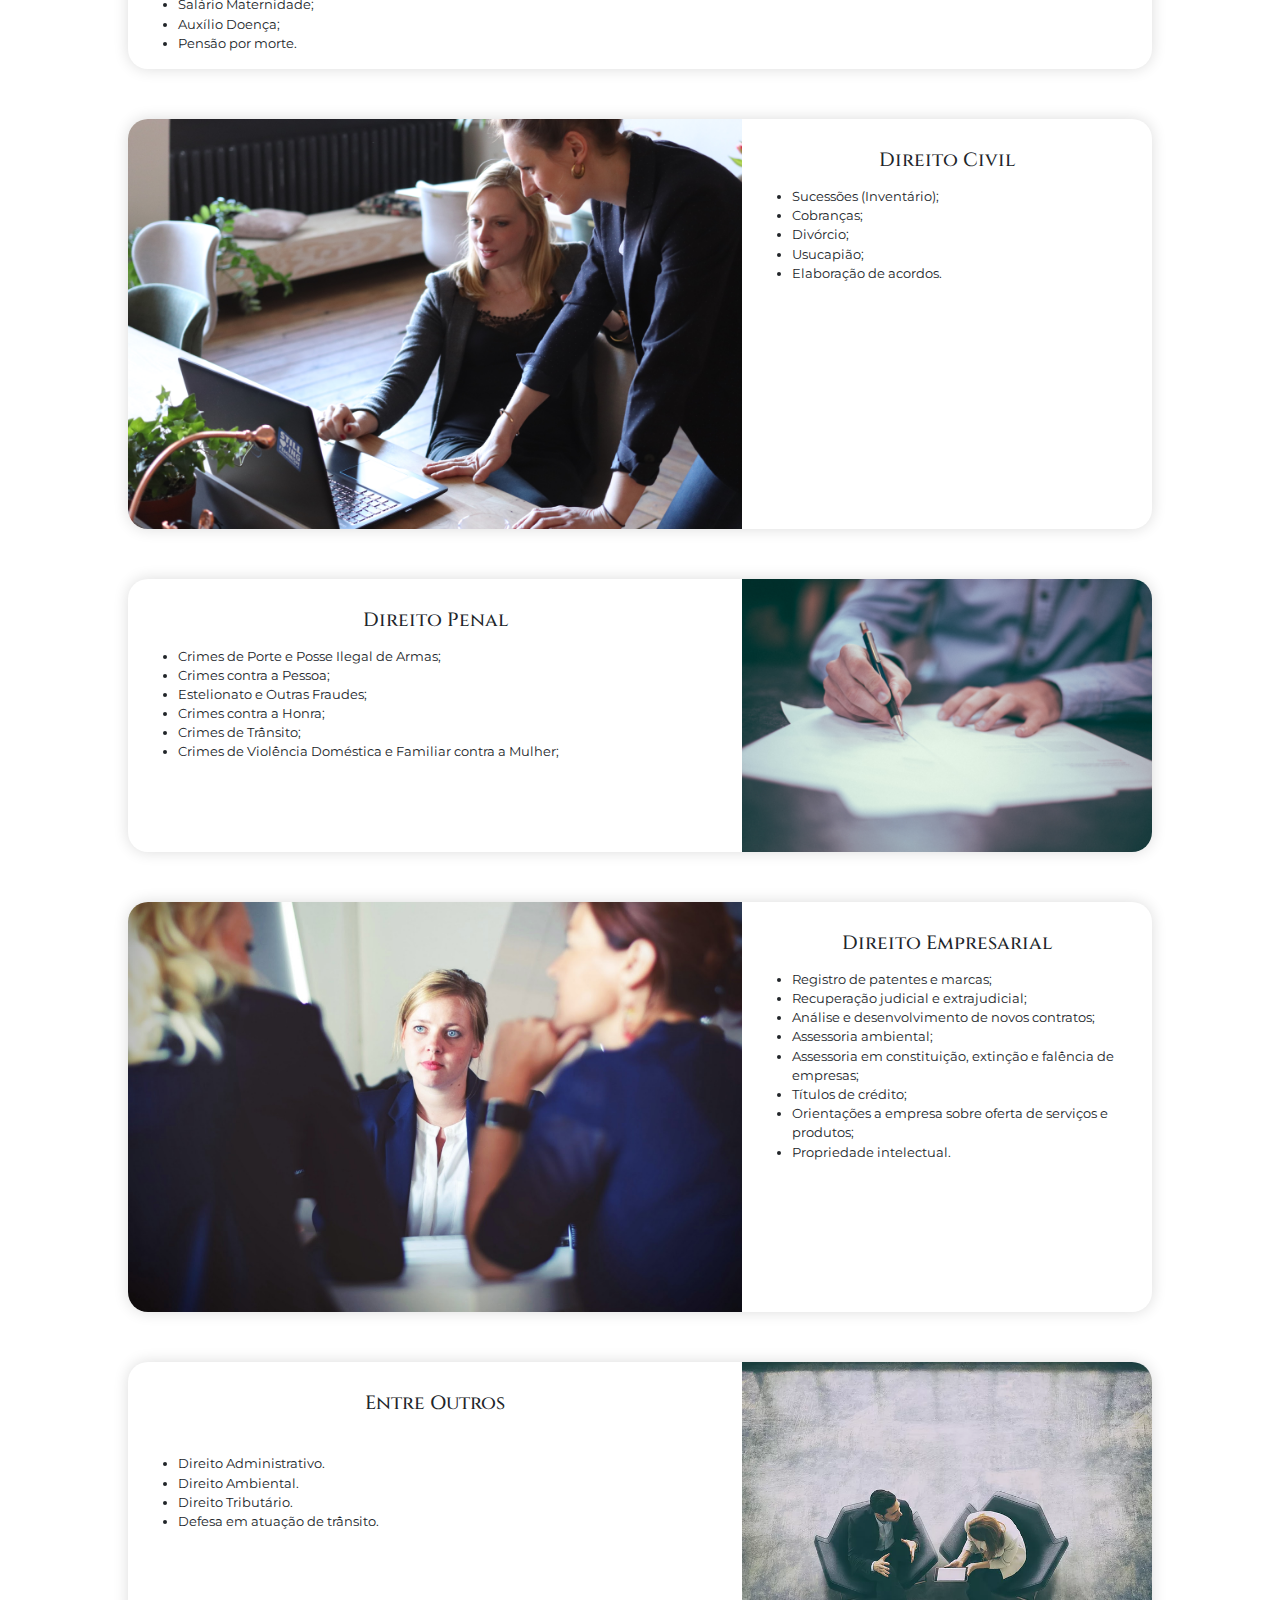
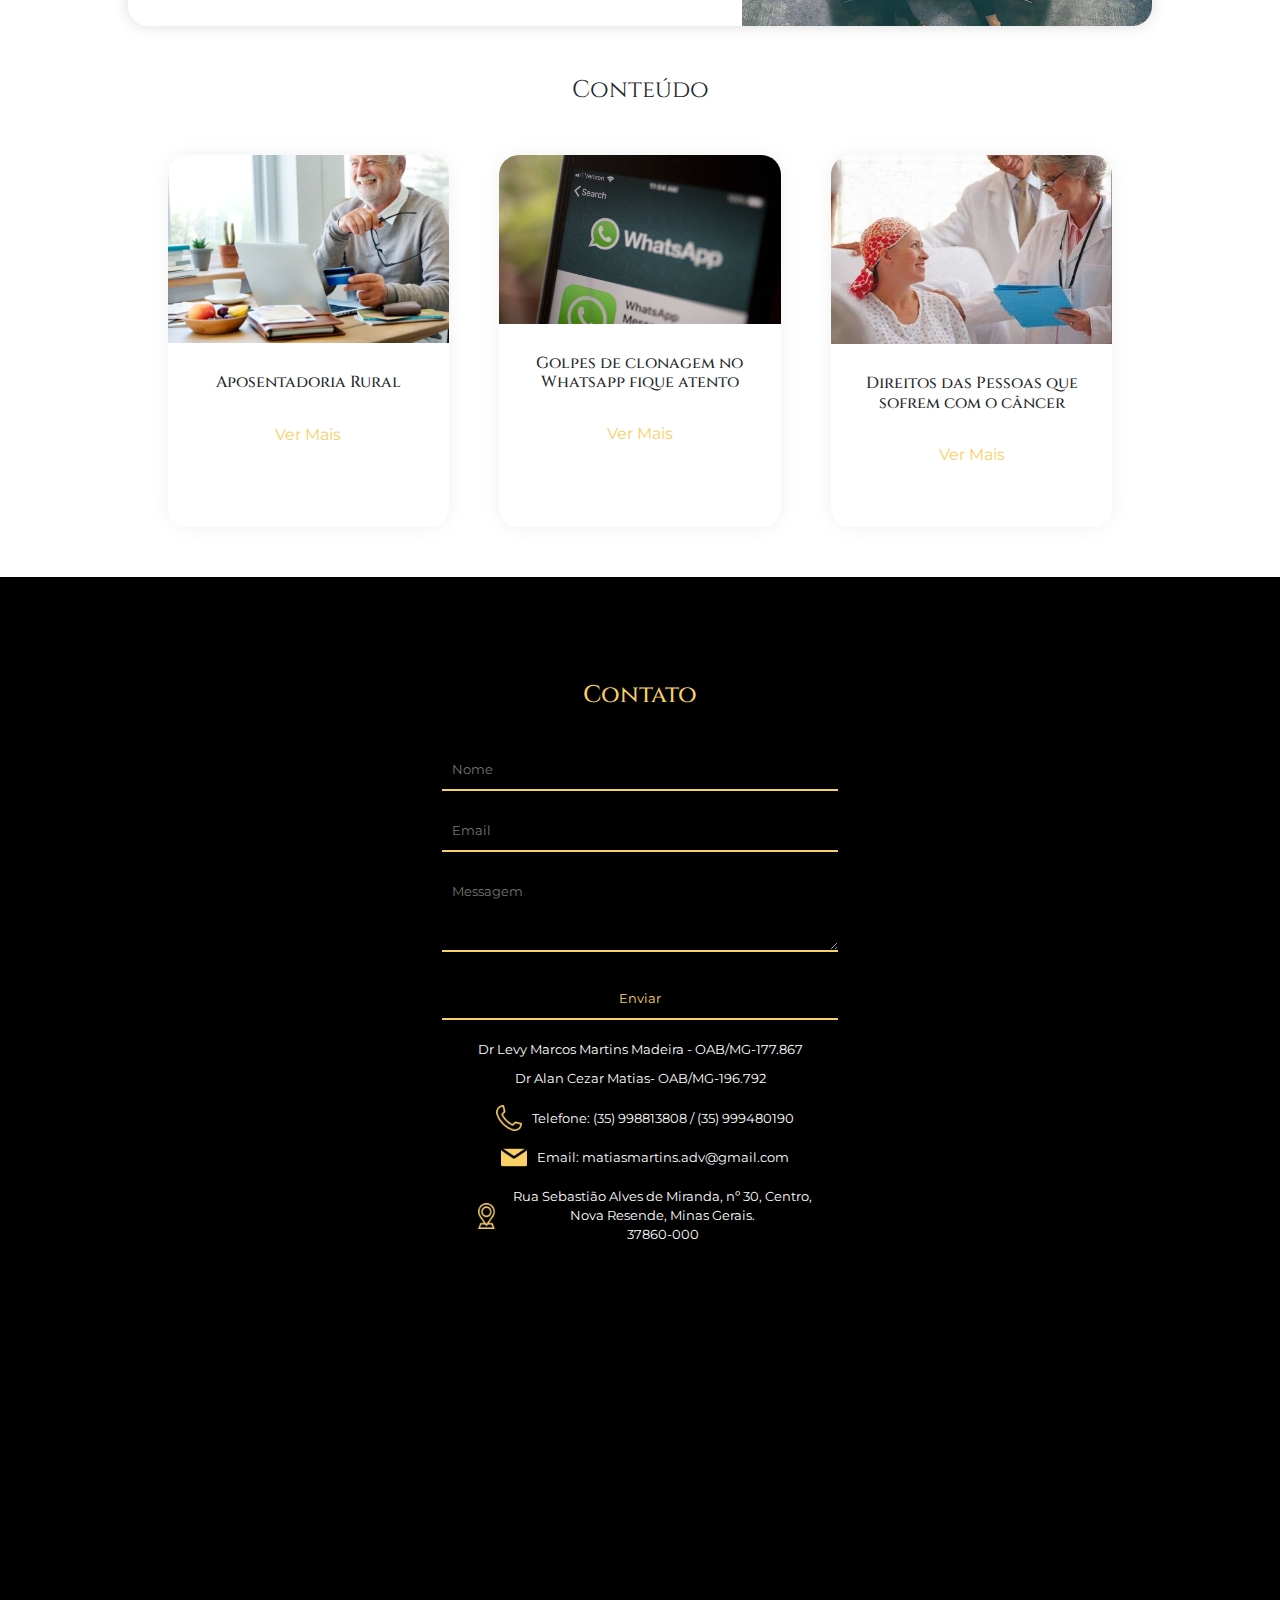
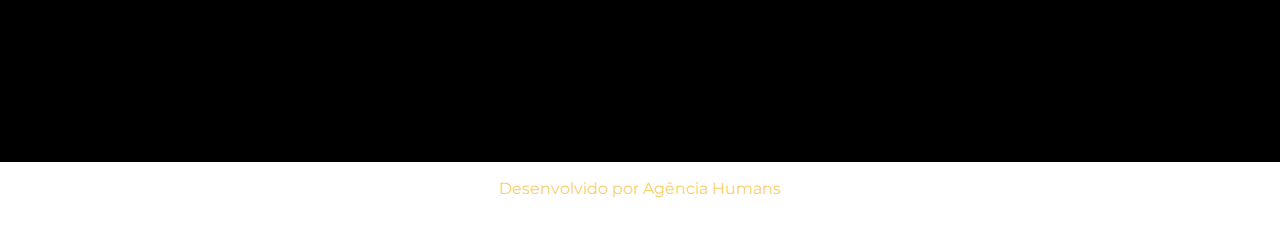
==== commit 08d6bb75: "Add files via upload" ====
--- a/index.html
+++ b/index.html
@@ -173,7 +173,7 @@
                              <h3>
                                 Direito Empresarial
                             </h3>
-                            <ol>
+                            <ul>
                                 <li>Registro de patentes e marcas;</li>
                                 <li>Recuperação judicial e extrajudicial;</li>
                                 <li>Análise e desenvolvimento de novos contratos;</li>
@@ -182,7 +182,7 @@
                                 <li>Títulos de crédito;</li>
                                 <li>Orientações a empresa sobre oferta de serviços e produtos;</li>
                                 <li>Propriedade intelectual.</li>
-                            </ol>
+                            </ul>
                     </div>
                 </div> 
             </div>
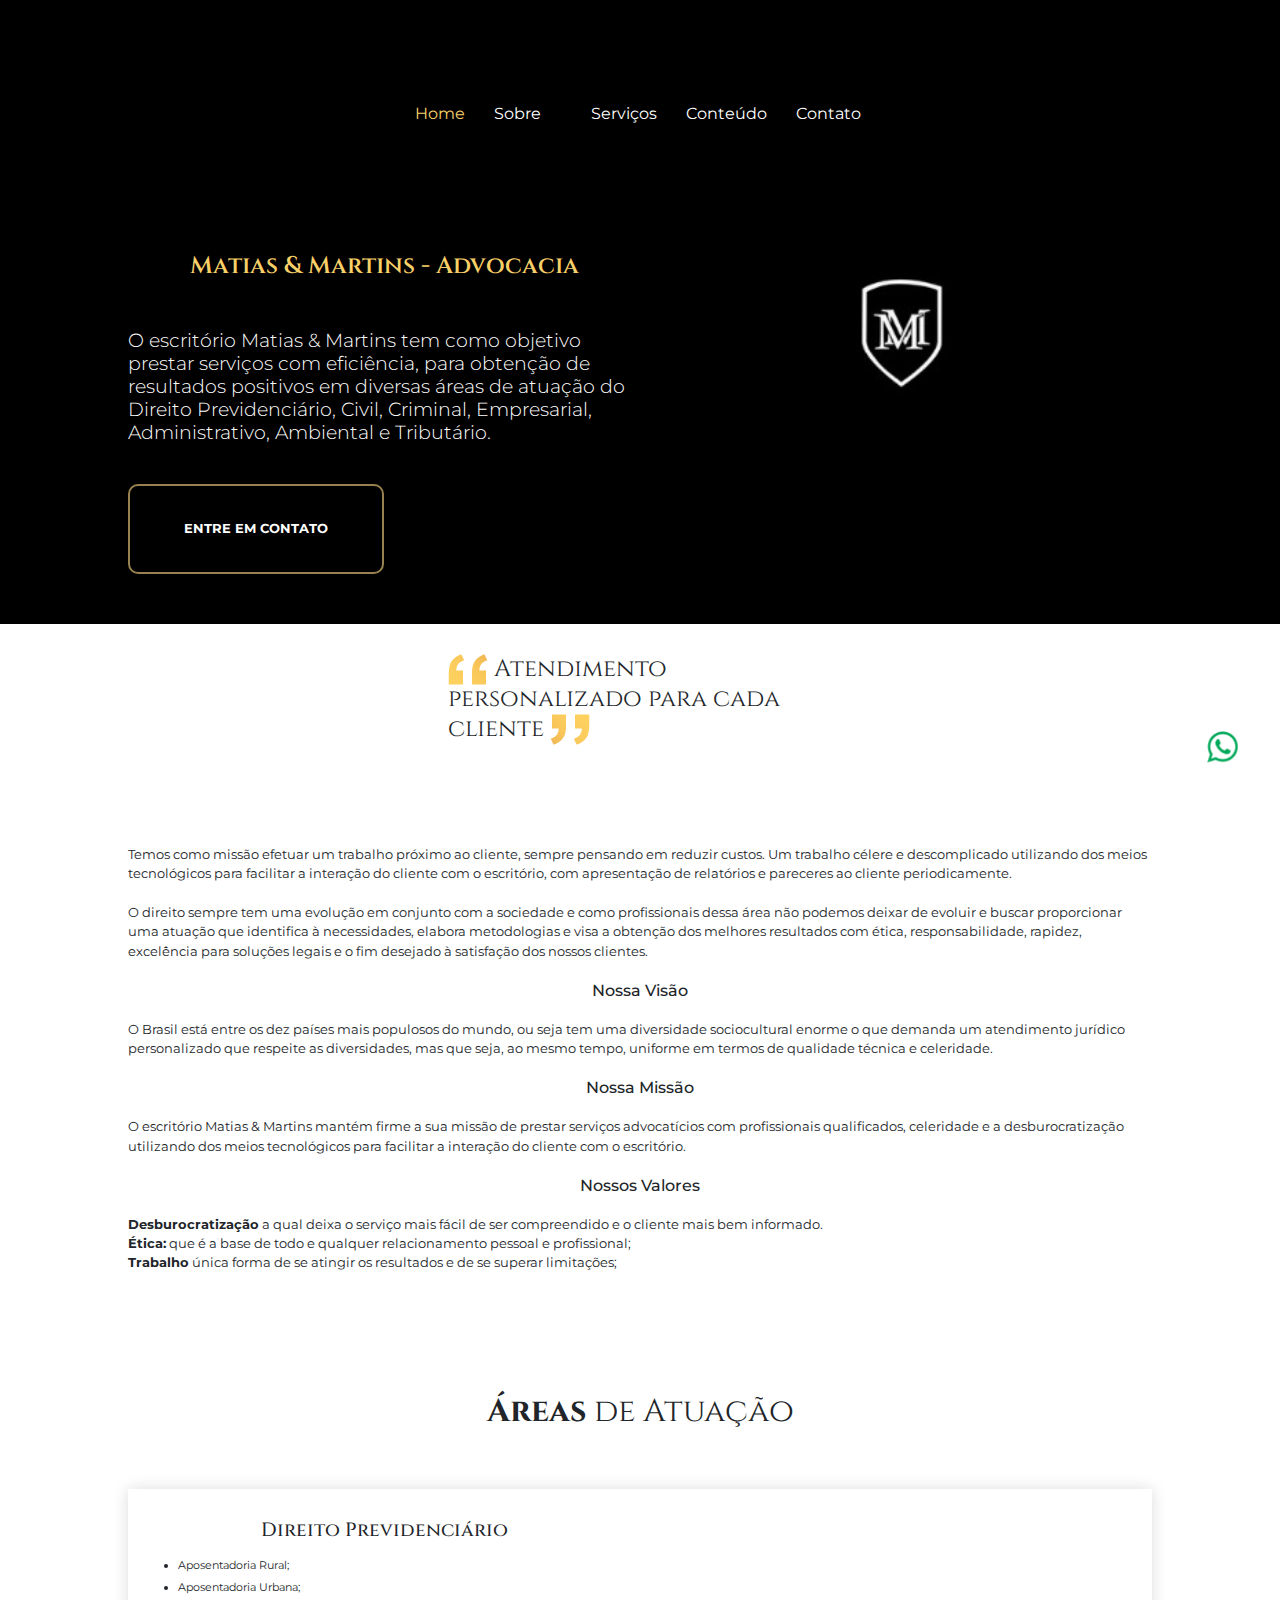
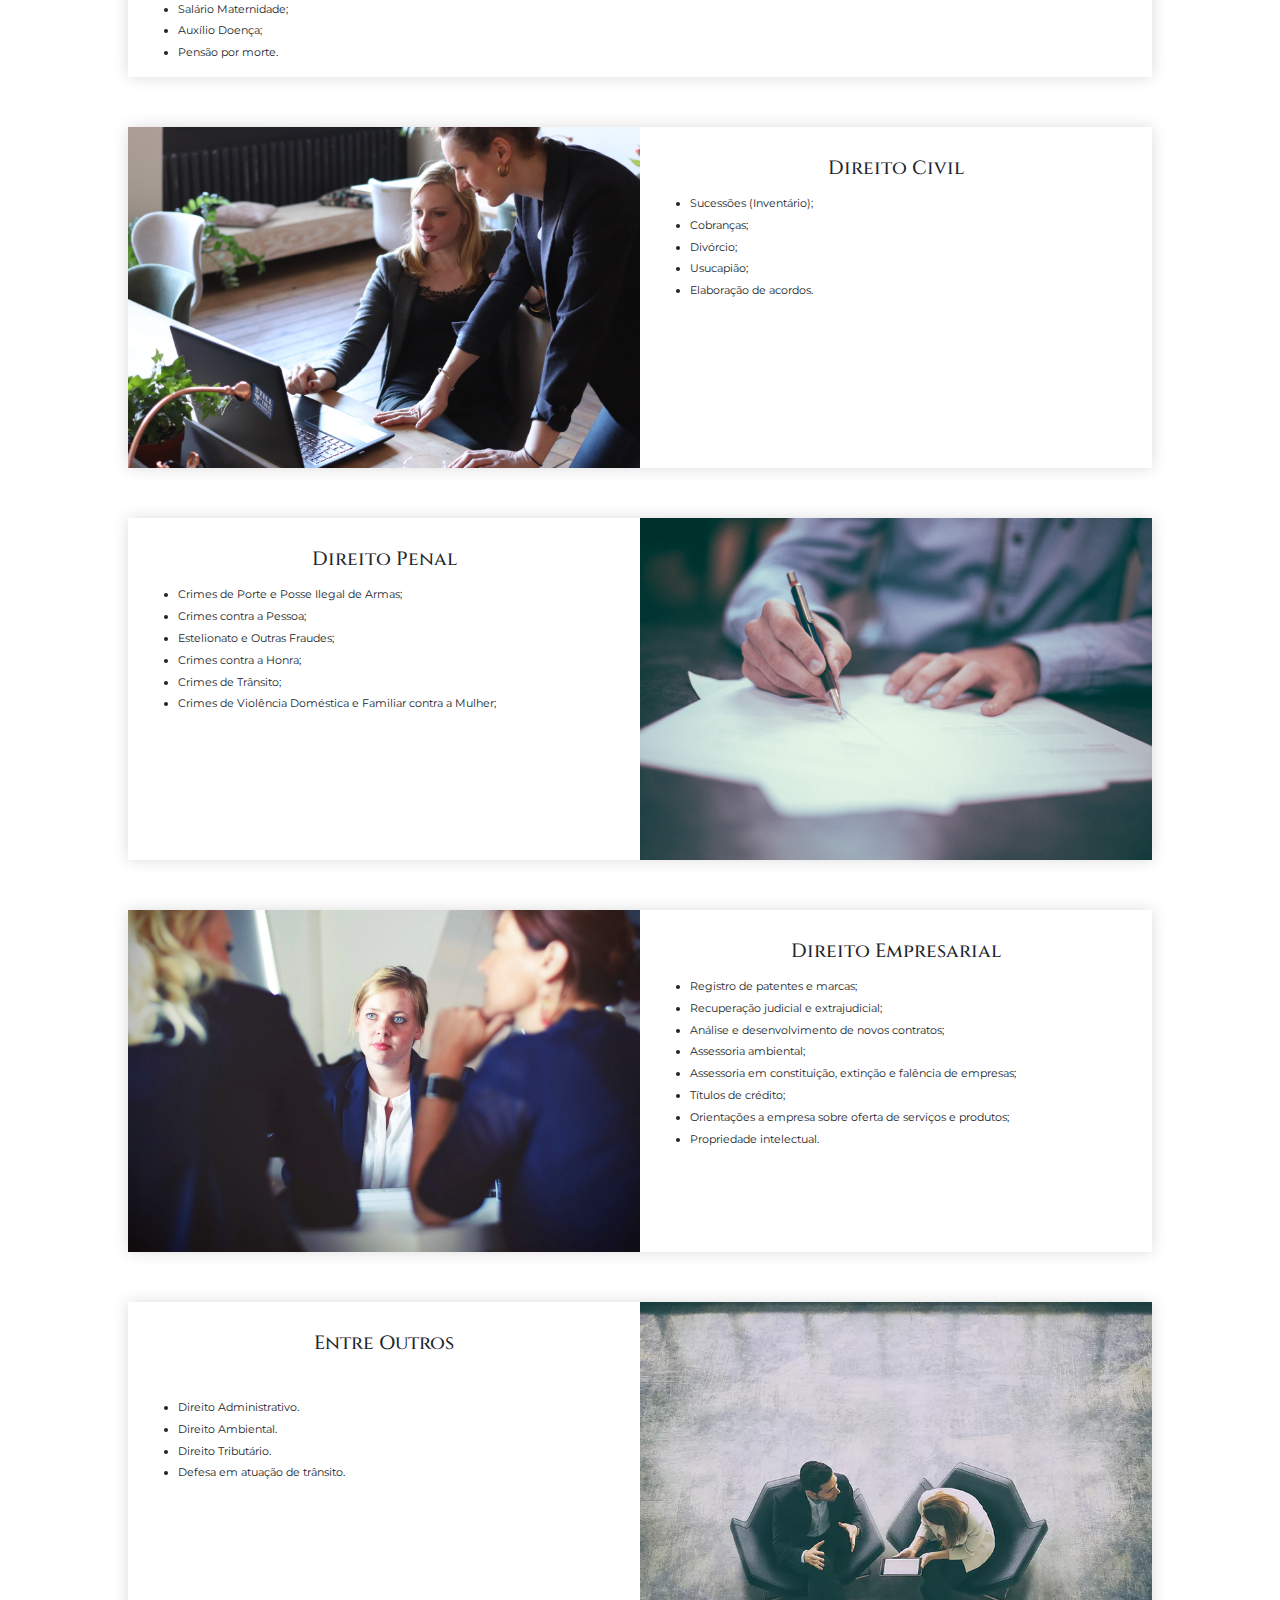
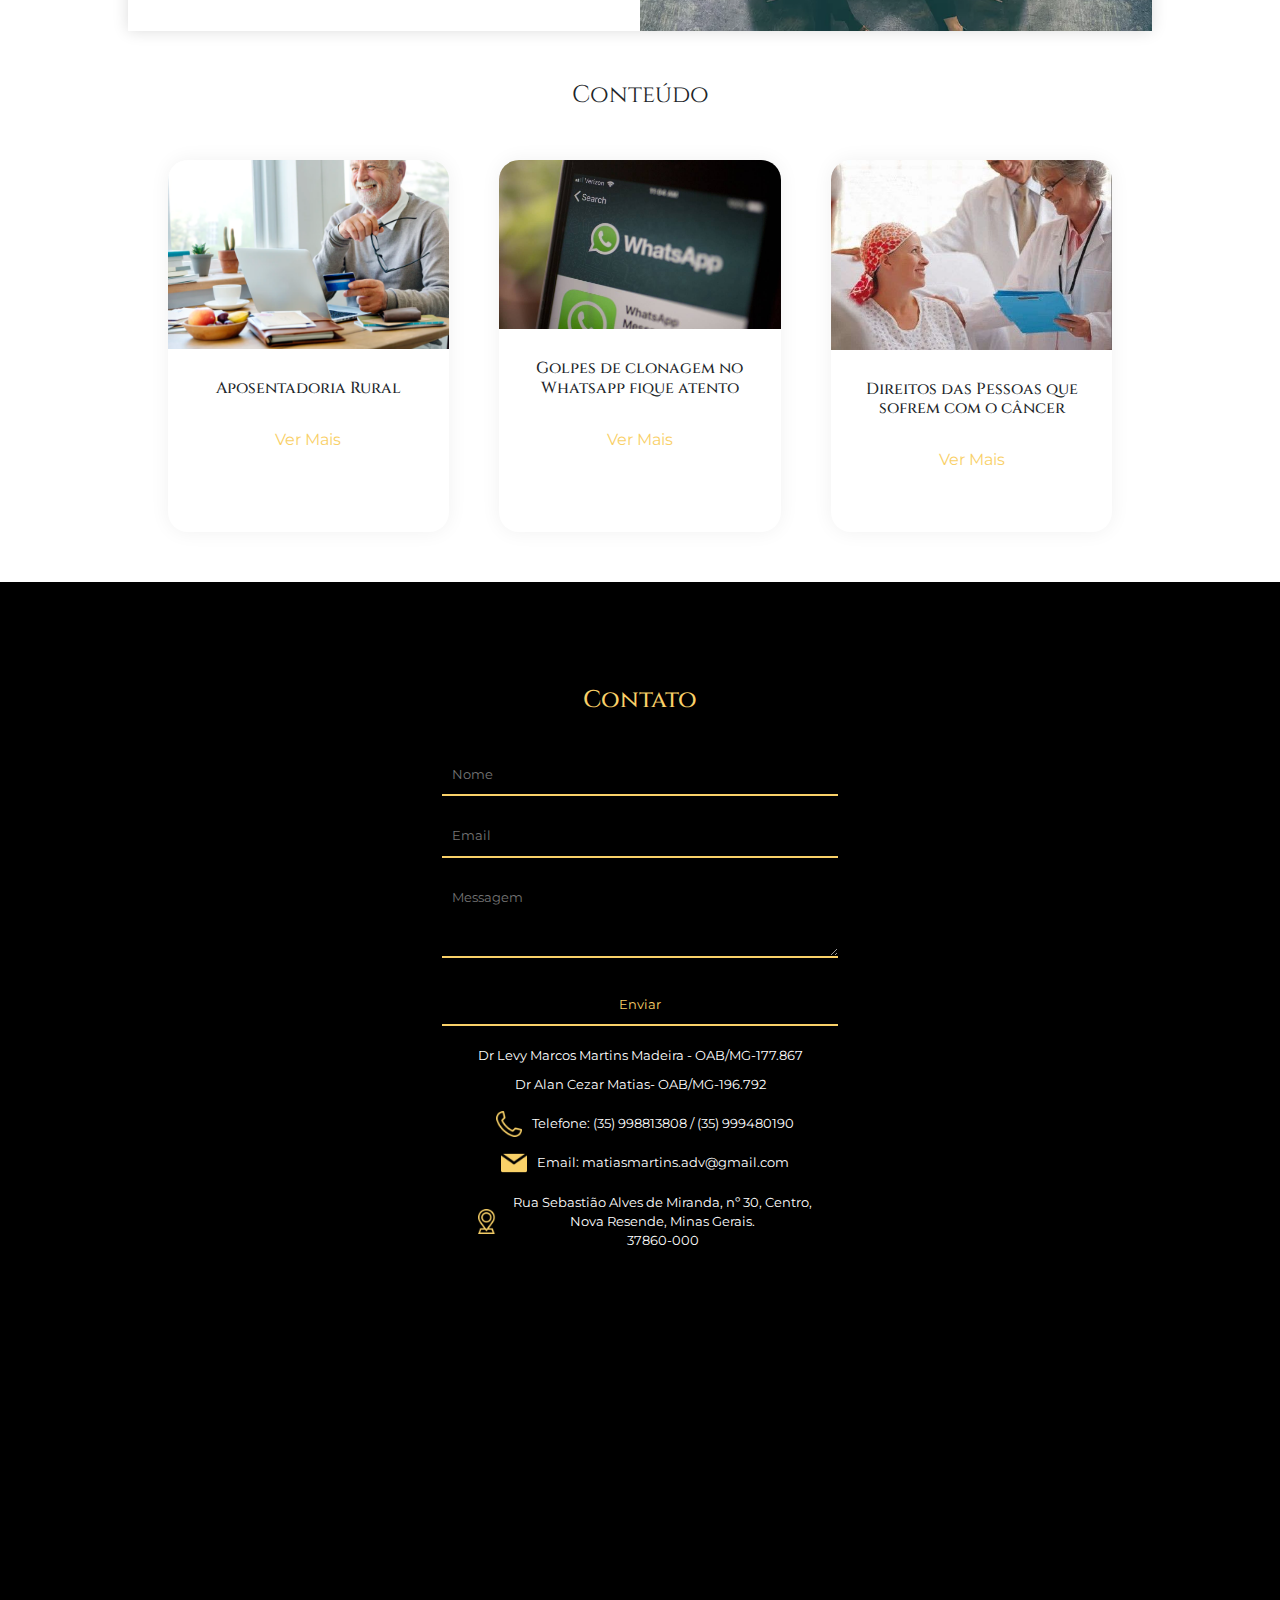
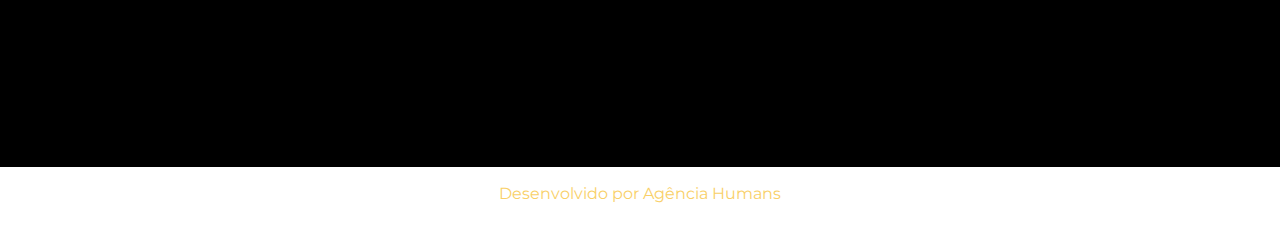
==== commit b0b6efce: "Add files via upload" ====
--- a/index.html
+++ b/index.html
@@ -53,7 +53,7 @@
             </div>
             <div class="header-item">
 
- 
+                <img src="img-1.jpeg" alt="">
             </div>
         </div>
         
@@ -287,7 +287,7 @@
              <div class="c-item">
                 <iframe src="https://www.google.com/maps/embed?pb=!1m18!1m12!1m3!1d3721.632447787639!2d-46.42524808506571!3d-21.127214885945175!2m3!1f0!2f0!3f0!3m2!1i1024!2i768!4f13.1!3m3!1m2!1s0x94b665c8f0112a97%3A0x2971ae92dab9500e!2sR.%20Sebasti%C3%A3o%20Alves%20de%20MIranda%2C%2030%2C%20Nova%20Resende%20-%20MG%2C%2037860-000!5e0!3m2!1spt-BR!2sbr!4v1602029094053!5m2!1spt-BR!2sbr" width="600" height="450" frameborder="0" style="border:0;" allowfullscreen="" aria-hidden="false" tabindex="0"></iframe>             </div>
              <div class="whatsapp">
-                <a href="https://wa.me/5535999480190"><img src="img/whats.png">
+                <a href="https://wa.me/5535998813808"><img src="img/whats.png">
                 </a>
             </div>
         </div>
--- a/css/style.css
+++ b/css/style.css
@@ -4,7 +4,7 @@
     font-family: 'Cinzel', serif;
     font-family: 'Montserrat', sans-serif;
 }
-body { font-size: calc(1em + 1vw) }
+body { font-size:100%; }
 .box-header{
     display: flex;
     justify-content: center;
@@ -29,7 +29,7 @@
 header ul li a{
      text-decoration: none;
      color: white;
-     font-size: 1em;;
+     font-size: 1rrem
  }
 header ul li:first-child a,header ul li a:hover{
     color: #f9d068;
@@ -47,28 +47,29 @@
 }
 .header-item img{
     align-self: center;
-    width: 40vw;
+    width: 30%;
+    height: auto;
 }
 .header-item h1{
     color: #f9d068;
     align-self: center;
     font-family: 'Cinzel', serif;
     font-weight: 600;
-    font-size: 1.5em;;
+    font-size: 1.5rem;
 }
 .header-item h2{
     color: white;
     align-self: center;
     font-weight: 300;
     margin: 40px 0;
-    font-size:1.2em;;
+    font-size:1.2rem;
 }
 .header-item button.color {
     background-color:transparent;
     color: white;
     width: 20vw;
     height: 10vh;
-    font-size: .8em;;
+    font-size: .8rem;
     text-transform: uppercase;
     font-weight: 700;
     cursor: pointer;
@@ -77,7 +78,7 @@
 }
 label #sign-one,  label #sign-two{
     
-    font-size: 1em;;
+    font-size: 1em;
    color: #ebcb7a;
     float: right;
     margin-right: 30px;
@@ -100,7 +101,7 @@
     width: 30%;
     display: block;
     margin: 0 auto;
-    padding: 30px 0;font-size: 1.5em;;
+    padding: 30px 0;font-size: 1.5rem;
 }
 
 .p1-box{
@@ -113,11 +114,11 @@
 .p1-item p{
     margin: 20px 0;
     font-weight: 400;
-    font-size: .8em;;
+    font-size: .8rem;
 }
 .p1-item h3{
  margin: 20px 0;
- text-align: center;font-size: 1em;;
+ text-align: center;font-size: 1rem;
 }
 
 .p1-2{
@@ -128,16 +129,15 @@
     justify-content: center;
 }
 .p1-2-item img{
-    width:100%;height: auto;max-width: 700px;
+    width:100%;height: auto;
 }
 .box-one{
-    display: grid;
-    grid-template-columns: 60% 40%;
-    border-radius: 20px;
+    display: flex;
     justify-content: center;
     align-self:center;
     box-shadow: 0 0 15px #dcdcdc;
 }
+.box-one:nth-child(1){grid-template-columns: 40% 60%;}
 .box-one:nth-child(2){
     display: grid;
     grid-template-columns: 100%;
@@ -146,37 +146,26 @@
     align-self:center;
     box-shadow: 0 0 15px #dcdcdc;
 }
-.b-item{
-    display: flex;
-    flex-direction: column;
-    justify-content:stretch;
-    align-items: stretch;
-}
+.b-item{width: 50%;}
 .box-one img{
-    border-bottom-right-radius: 20px;
-    border-top-right-radius: 20px;
-
-}
-.box-one .active{
-   border-radius: 0;
-   border-bottom-left-radius: 20px;
-   border-top-left-radius: 20px;
+    width:100%;height: auto;
 
 }
 .box-one h3{
-    font-size: 1.2em;;
+    font-size: 1.2rem;
     font-family: 'Cinzel', serif;
     margin: 30px 0;
     margin-bottom: 15px;
     text-align: center;
 }
 .box-one li{
-    font-size: .8em;;
-    margin-left: 50px;
-}
+    font-size: .7rem;
+    margin: 5px 50px;
+}
+.box-one:nth-child(4) li{font-size: .8rem;}
 .pag-one h2{
     text-align: center;
-    font-size: 2em;;
+    font-size: 2rem;
     font-family: 'Cinzel', serif;
     font-weight: 400;
     padding: 50px 0;
@@ -185,6 +174,14 @@
     font-family: 'Cinzel', serif;
 
 }
+
+@media screen and (min-width:1600px){
+    .box-one h3{font-size: 1.5rem;}
+    .box-one li{
+        font-size: 1rem;
+    }
+}
+
 .instagram{
     display: grid;
     grid-template-columns: 80%;
@@ -217,7 +214,7 @@
     padding-bottom: 30px;
 }
 .blog-item h3{
-    font-size: 1em;;
+    font-size: 1rem;
     font-family: 'Cinzel', serif;
     margin: 30px 0;
     margin-bottom: 0;
@@ -255,7 +252,7 @@
     background-color: #f8f9fb;
     color: #f9d068;
         font-weight:600;
-    font-size: .7em;;
+    font-size: .7rem;
 }
 .collapse{
     background-color: #f3f3f3;
@@ -273,14 +270,14 @@
     padding: 50px 0;
 }
 .c-item h3{
-    font-size: 1.5em;;
+    font-size: 1.5rem;
     font-family: 'Cinzel', serif;
     margin: 30px 0;
     text-align: center;
     color: #f9d068;
 }
 .c-item p{
-    font-size: .8em;;
+    font-size: .8rem;
     margin: 10px 0;
     text-align: center;
     color: white;
@@ -320,7 +317,7 @@
     width:100%;
     justify-content: center;
     align-items: center;
-    font-size: .8em;;
+    font-size: .8rem;
 }
 .msg textarea{
     height: 80px;
@@ -355,12 +352,12 @@
     text-align: center;
 }
 
-.post-blog {padding: 5rem 2rem;}
-.post-blog h1{font-size: 2em;text-align: center;}
-.post-blog p{font-size: .9em;margin: 2vh 0;}
-.post-blog h3{font-size: 1.2em;margin: 2vh 0;}
+.post-blog {padding: 5rem 2rem}
+.post-blog h1{font-size: 2rem;text-align: center;}
+.post-blog p{font-size: .9rem;margin: 2vh 0;}
+.post-blog h3{font-size: 1.2rem;margin: 2vh 0;}
 .post-blog ul{list-style: square;}
-.post-blog ul li{font-size: .8em;list-style:square;}
+.post-blog ul li{font-size: .8rem;list-style:square;}
 
 
 
@@ -386,7 +383,7 @@
     header ul li a{
         text-decoration: none;
         color: white;
-        font-size: .5em;;
+        font-size: .9rem;
     }
     label #sign-one{
         display: block;
@@ -423,9 +420,14 @@
         display: block;
     }
 
+    .header-item button.color{
+        width: 90%;
+        height: 10vh;
+    }
+
     .pag-one h1{
 
-        font-size: 1em;;
+        font-size: 1rem;
         font-family: 'Cinzel', serif;
         font-weight: 400;
         width: 80%;
@@ -434,38 +436,44 @@
         padding: 50px 0;
     }
     .pag-one h2{
-        font-size: 1.1em;;
+        font-size: 1.1rem;
         font-family: 'Cinzel', serif;
         margin: 30px 0;
         text-align: center;
     }
+
+
     .p1-2{
         display: grid;
         grid-template-columns: 90%;
         grid-gap: 50px;
         justify-content: center;
     }
-    .p1-2-item img, .b-item .active{
+    .p1-2-item img{
        width: 90vw;
        height: auto;
        border-radius: 0;
     }
     .b-item{align-items: center;}
-    .header-item button.color{
-        width: 90%;
-        height: 10vh;
-    }
+
+   .p1-2{
+            grid-template-columns:90%;
+    }
+    .box-one{flex-direction: column;}
+    .b-item{width: 100%;}
+
+
     .blog-box{grid-template-columns: 90%;}
     .blog-item img{width: 90vw;}
     iframe{
         width: 90%;
     }
    .contact p{
-       font-size: .7em;;
+       font-size: .7rem;
    }
    .c-item h4{
     font-weight: 700;
-    font-size: .9em;;
+    font-size: .9rem;
     color: white;
 }
    .whatsapp a img{
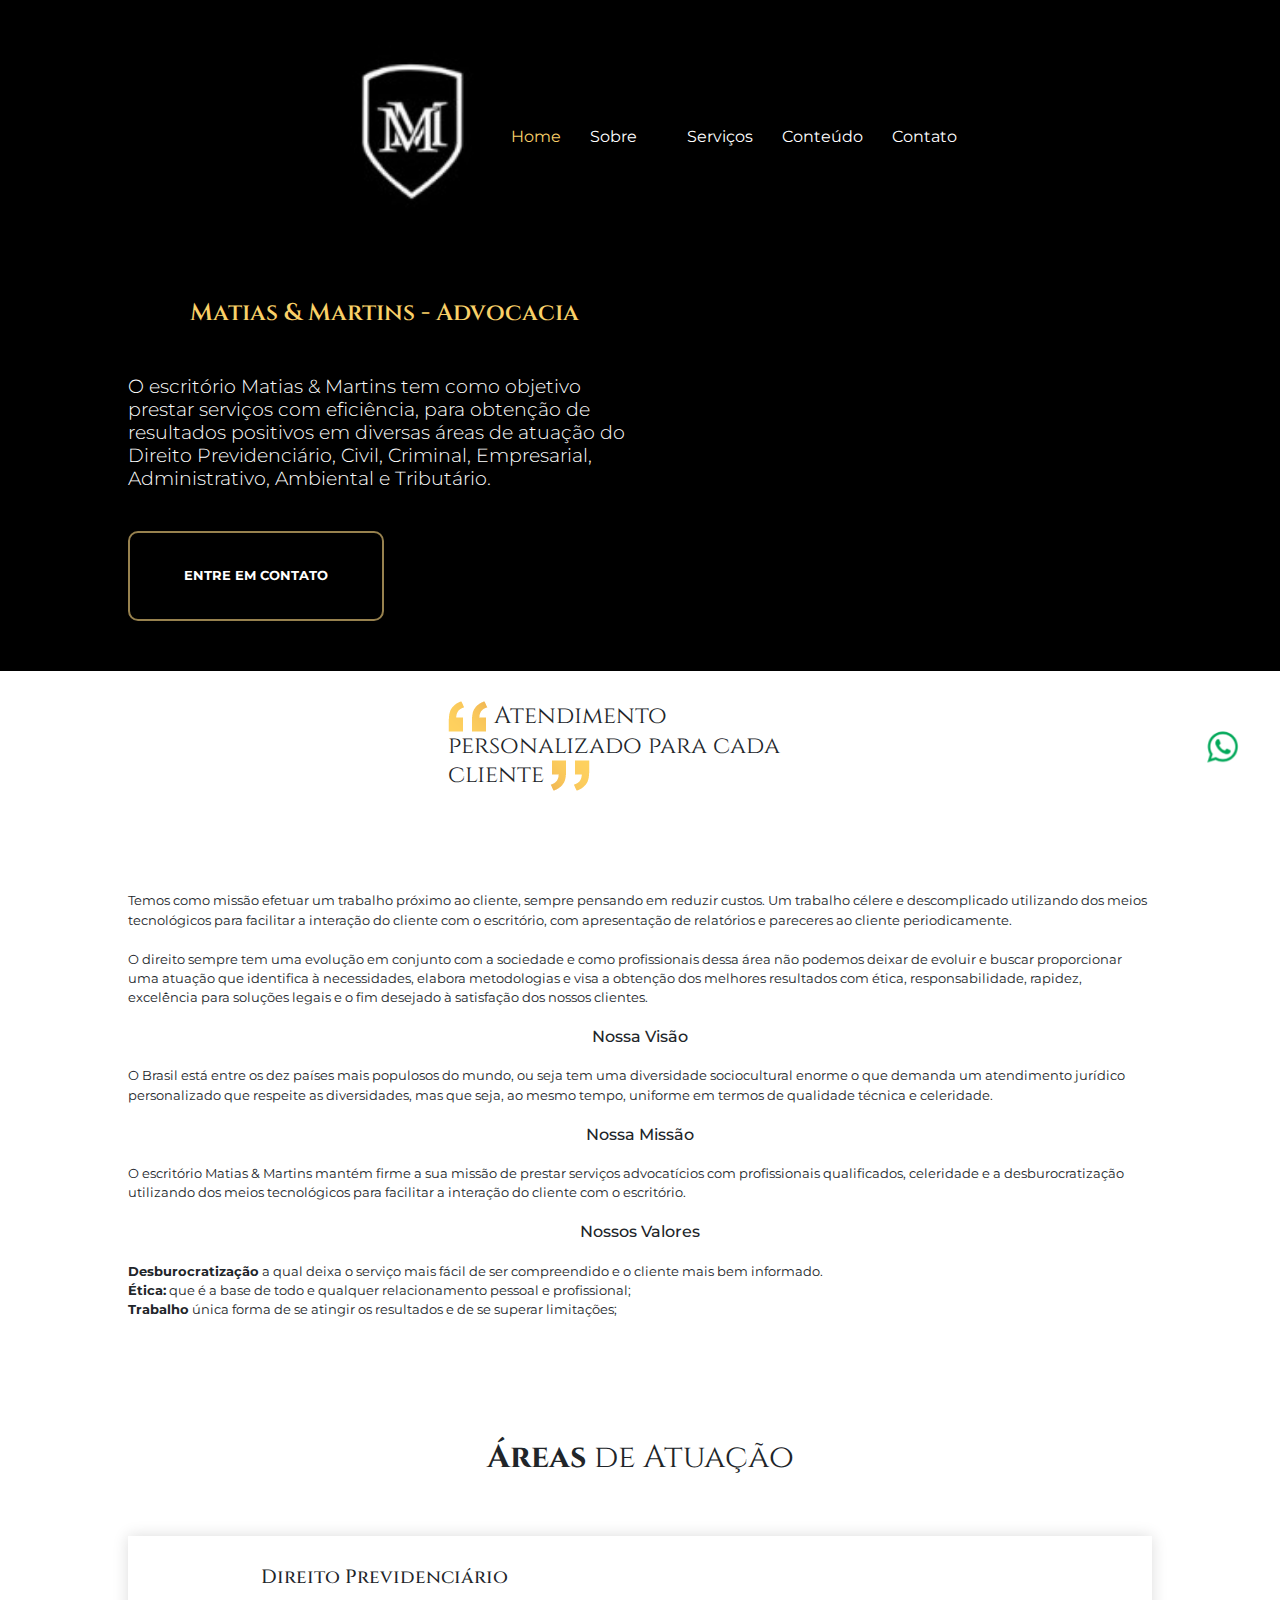
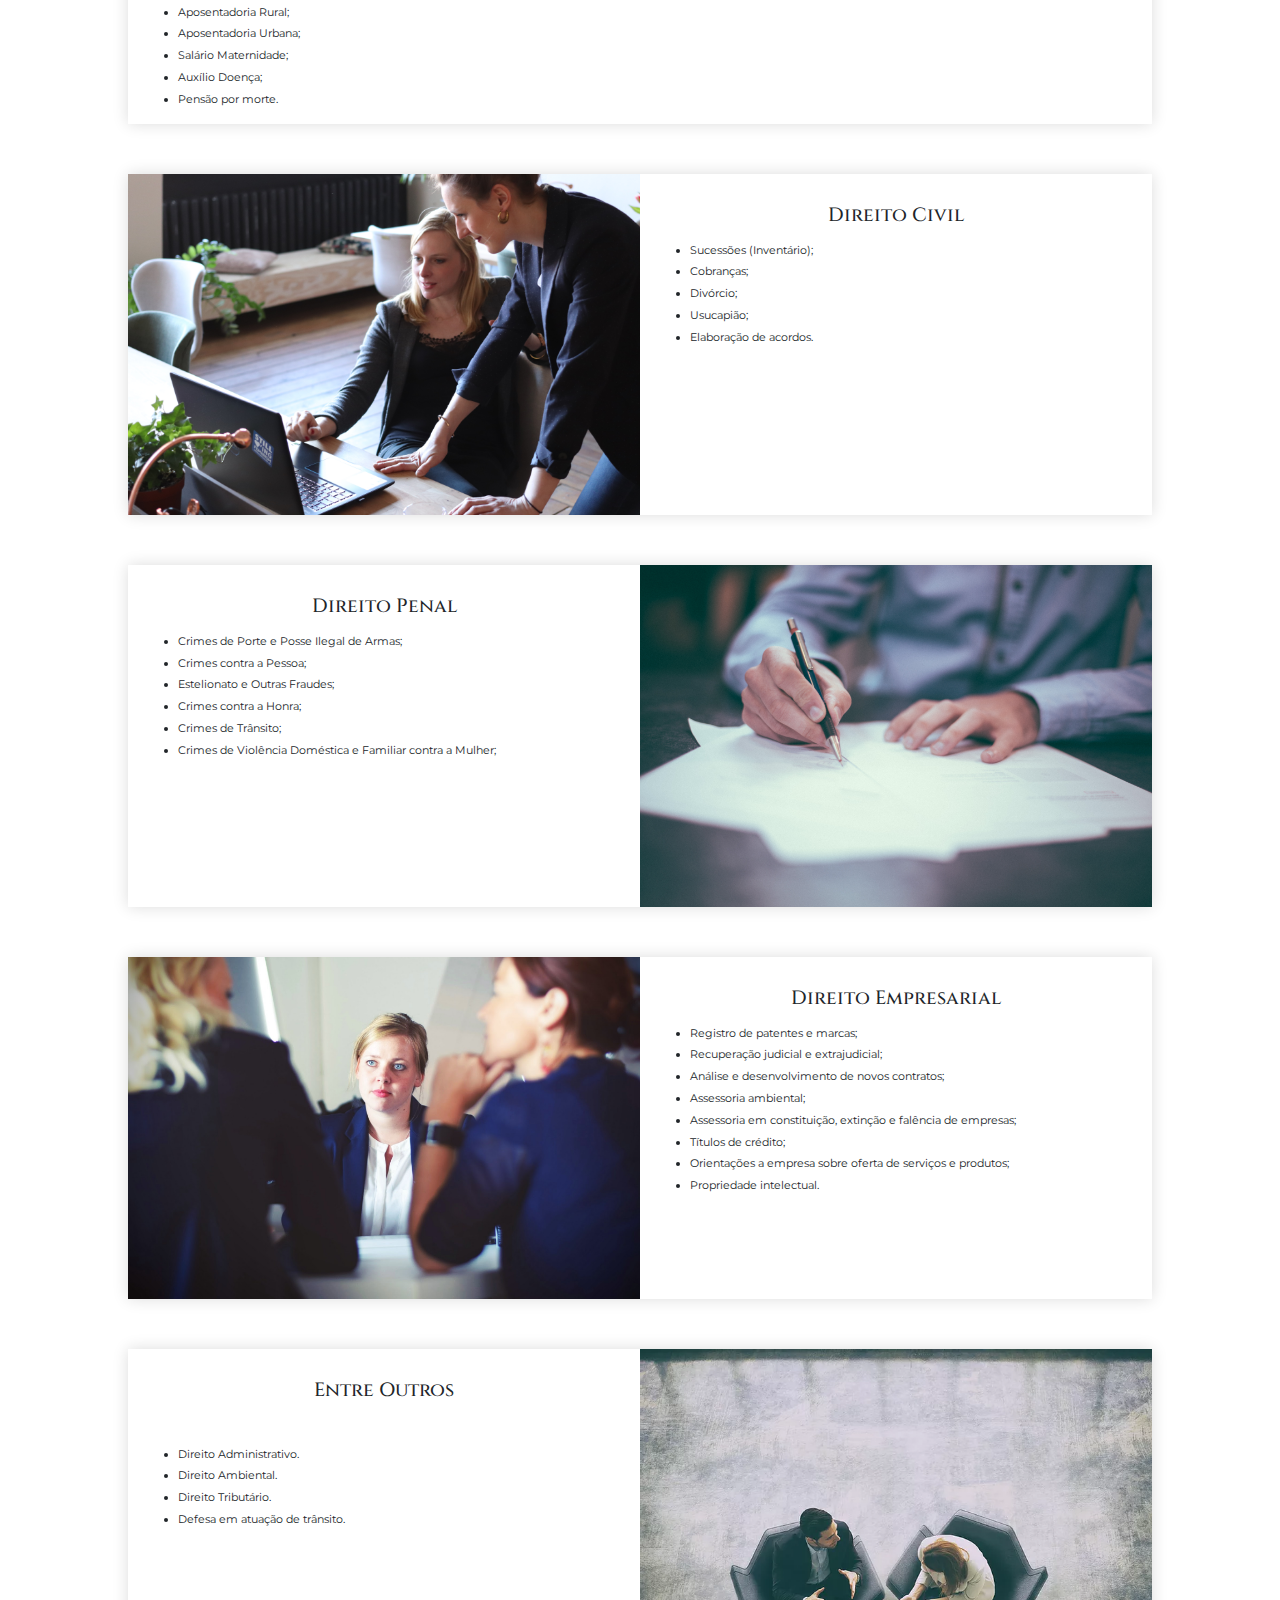
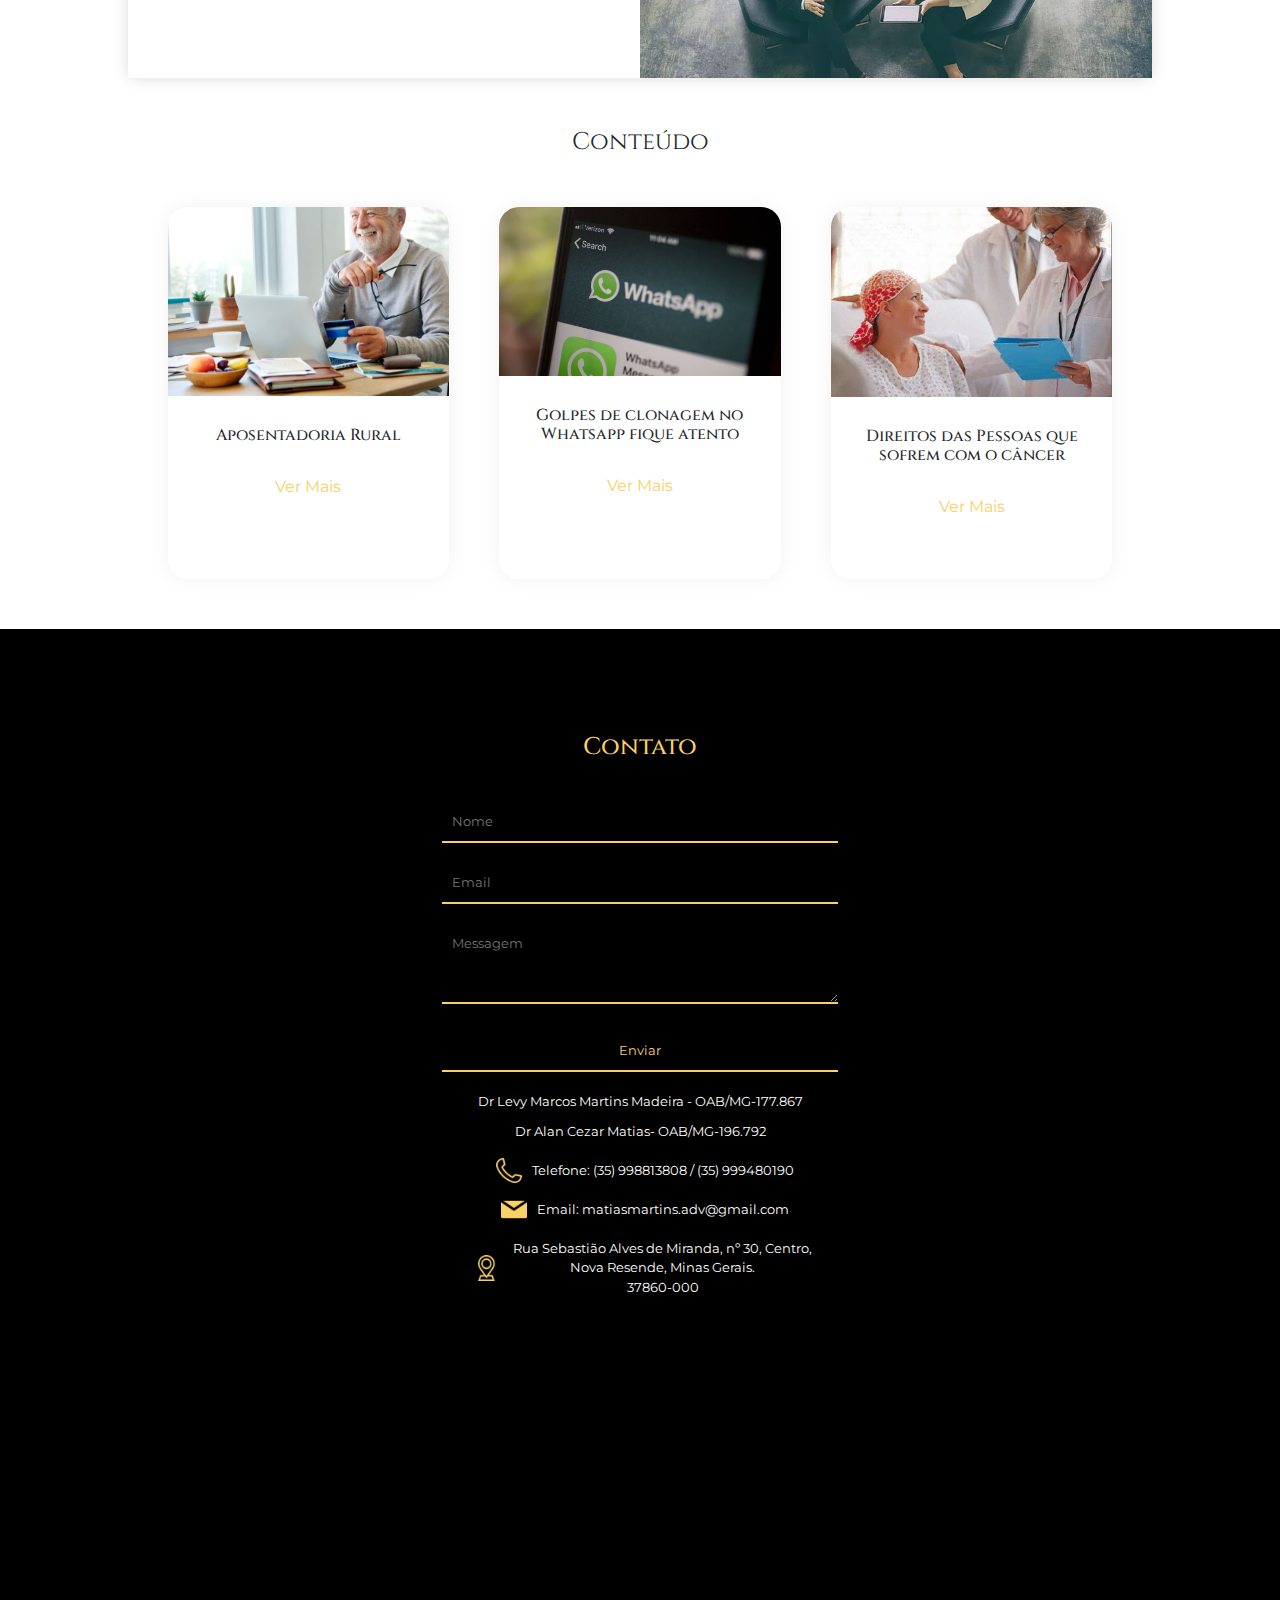
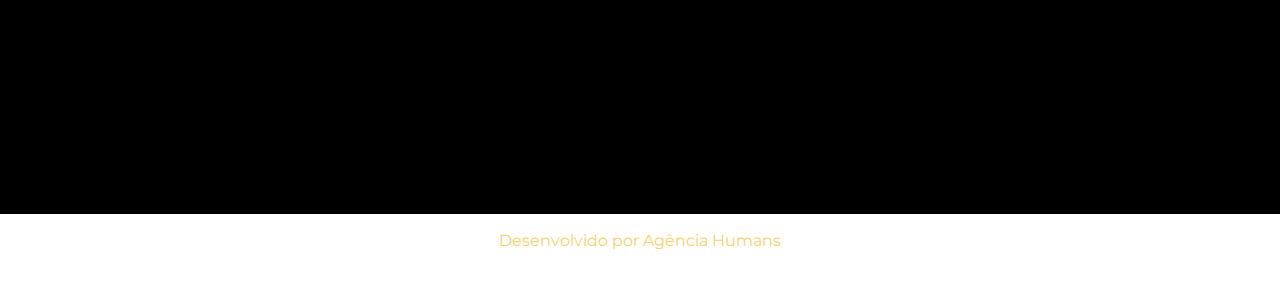
==== commit bcb6f6ec: "Add files via upload" ====
--- a/index.html
+++ b/index.html
@@ -21,7 +21,10 @@
 
 <body>
 	<header>
+       
+
         <div class="box-header">
+            <img src="img-1.jpeg" alt="">
             <nav>
                 <input type="checkbox" id="res-menu">
                 <label for="res-menu">
@@ -51,10 +54,7 @@
                     </button>
                 </form>
             </div>
-            <div class="header-item">
-
-                <img src="img-1.jpeg" alt="">
-            </div>
+        
         </div>
         
     </header>
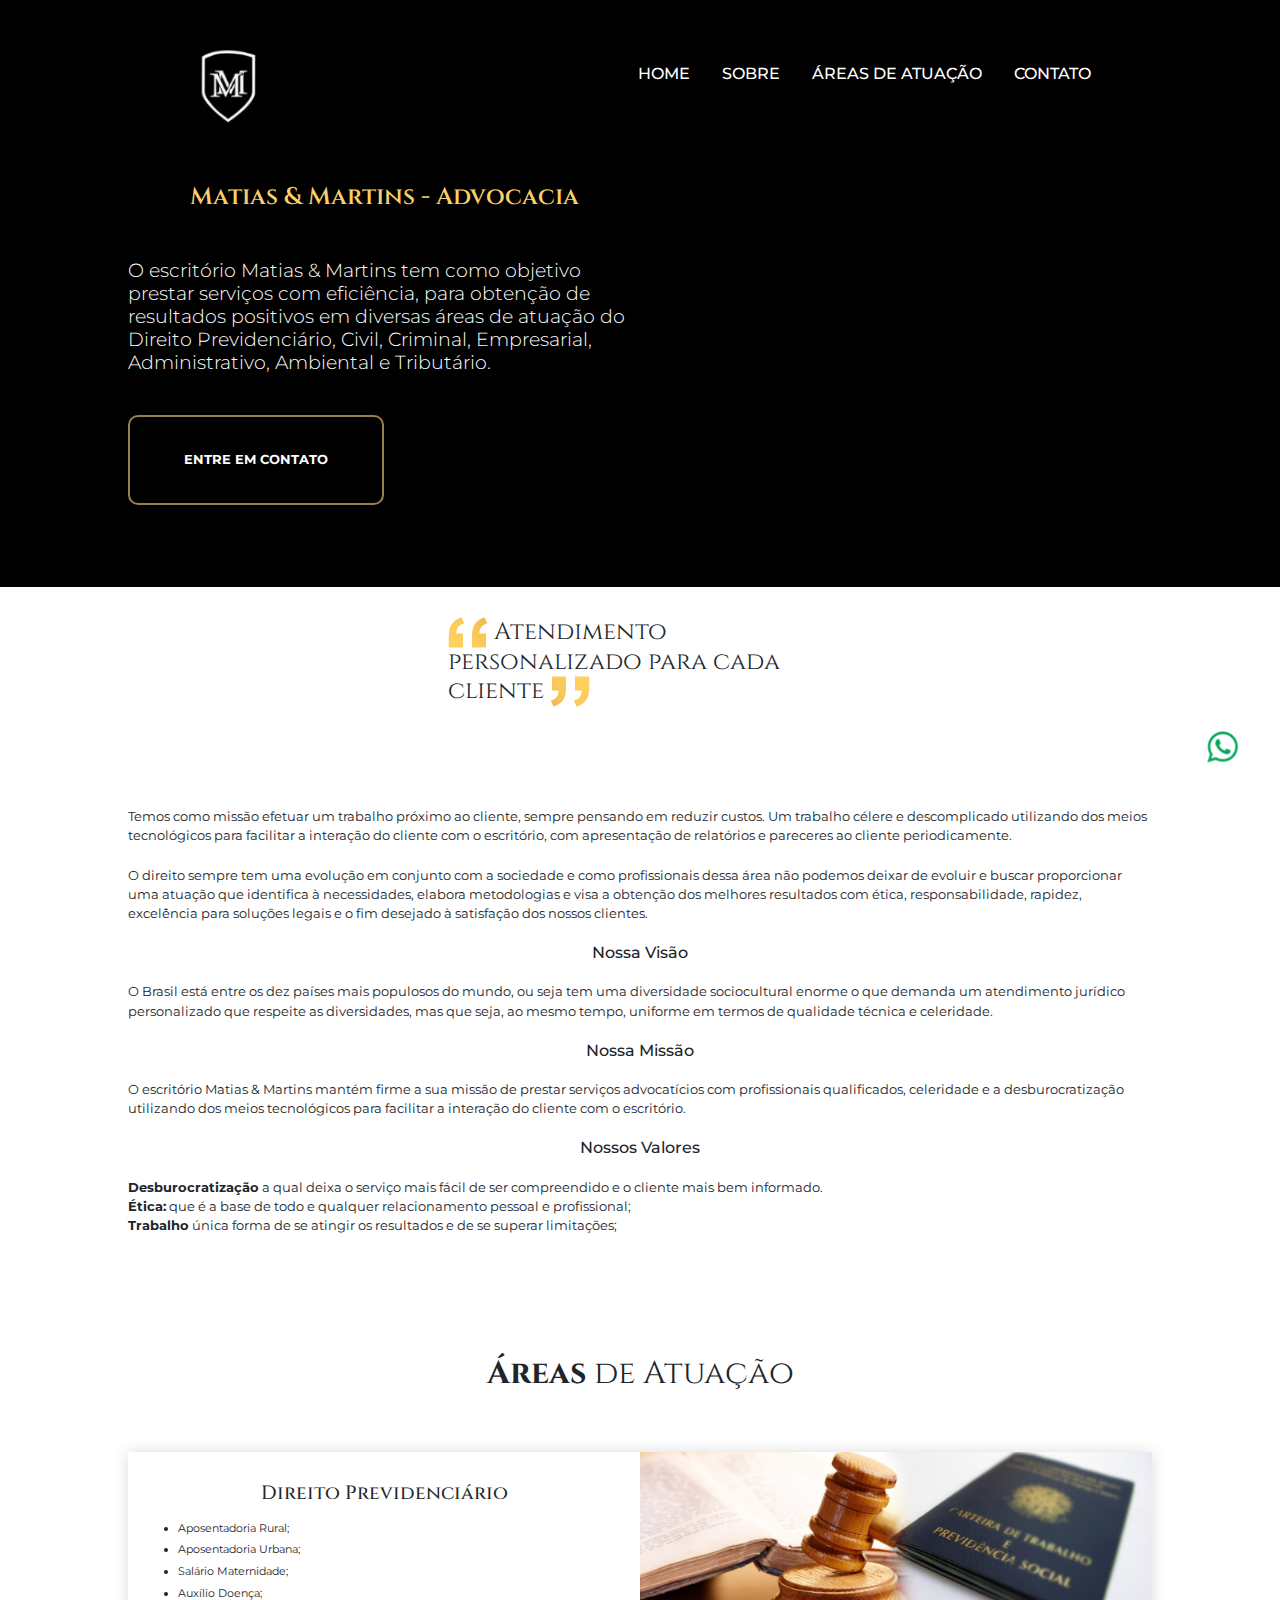
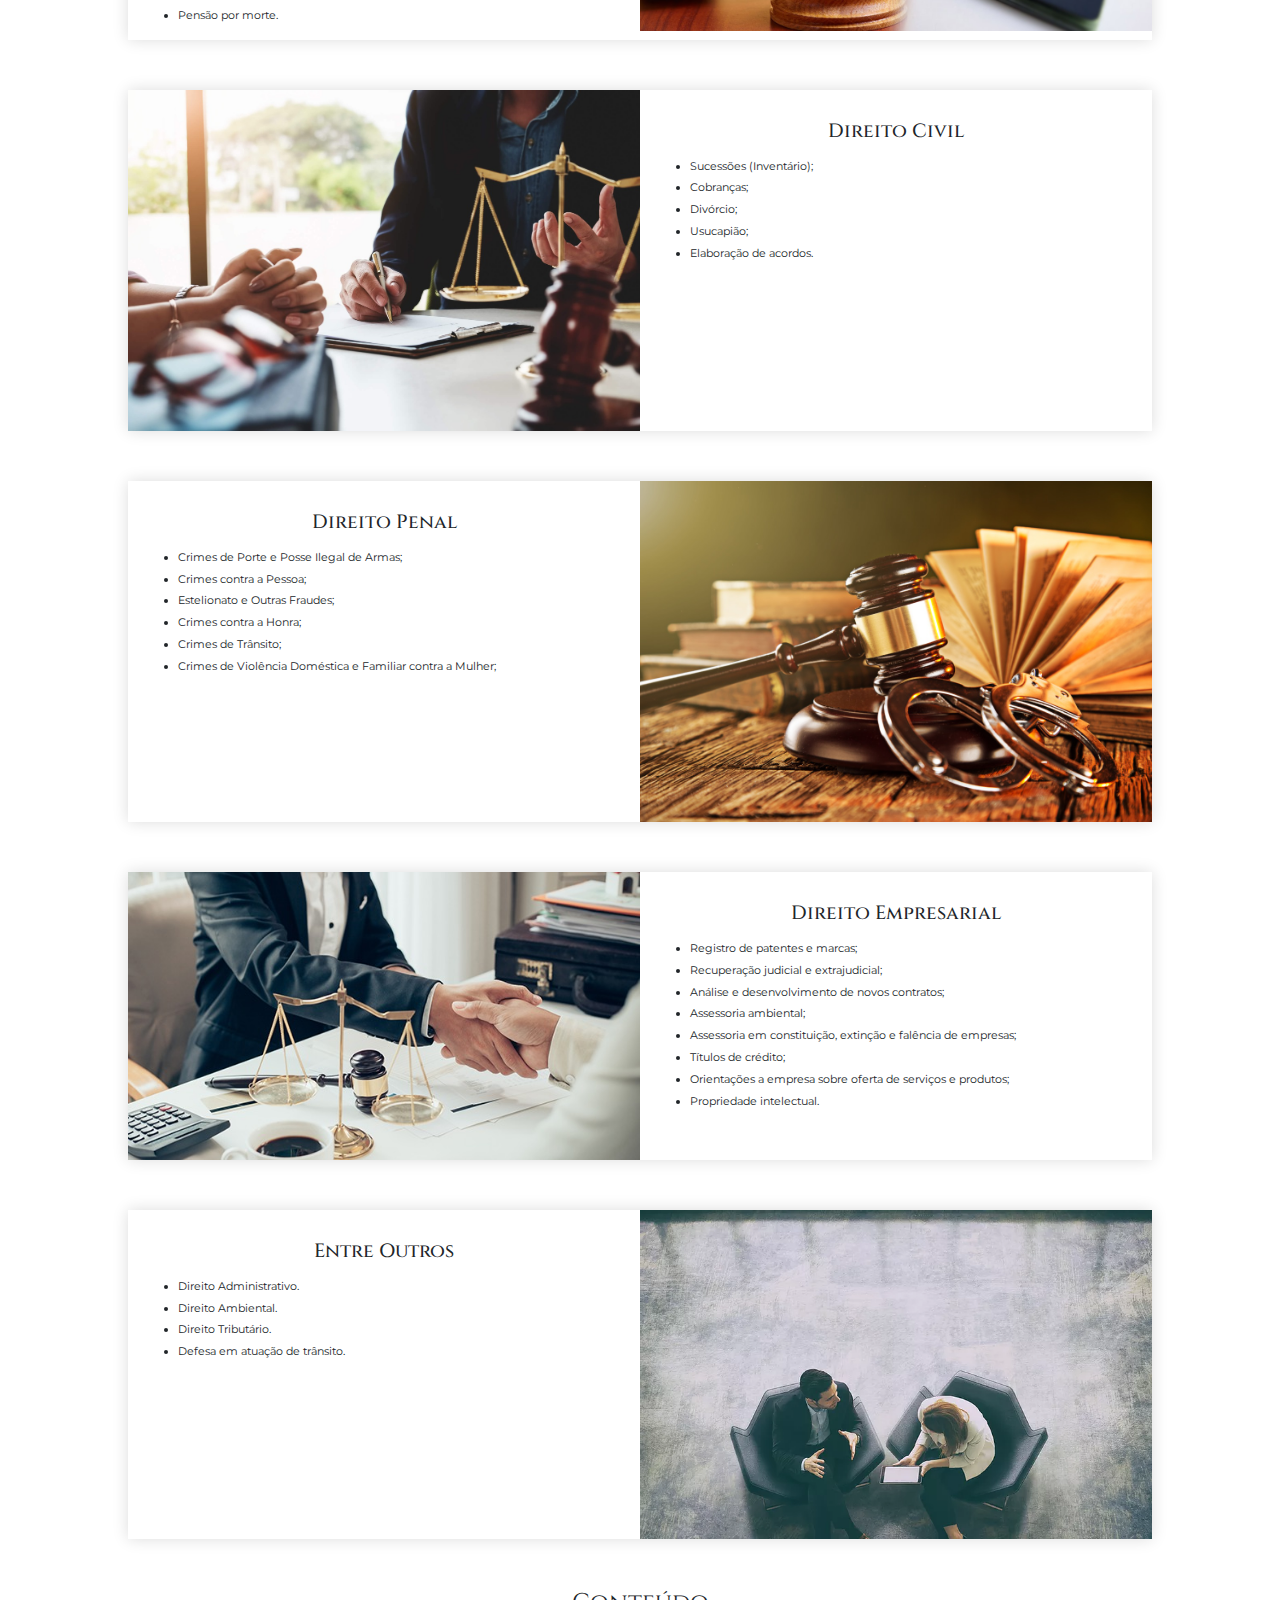
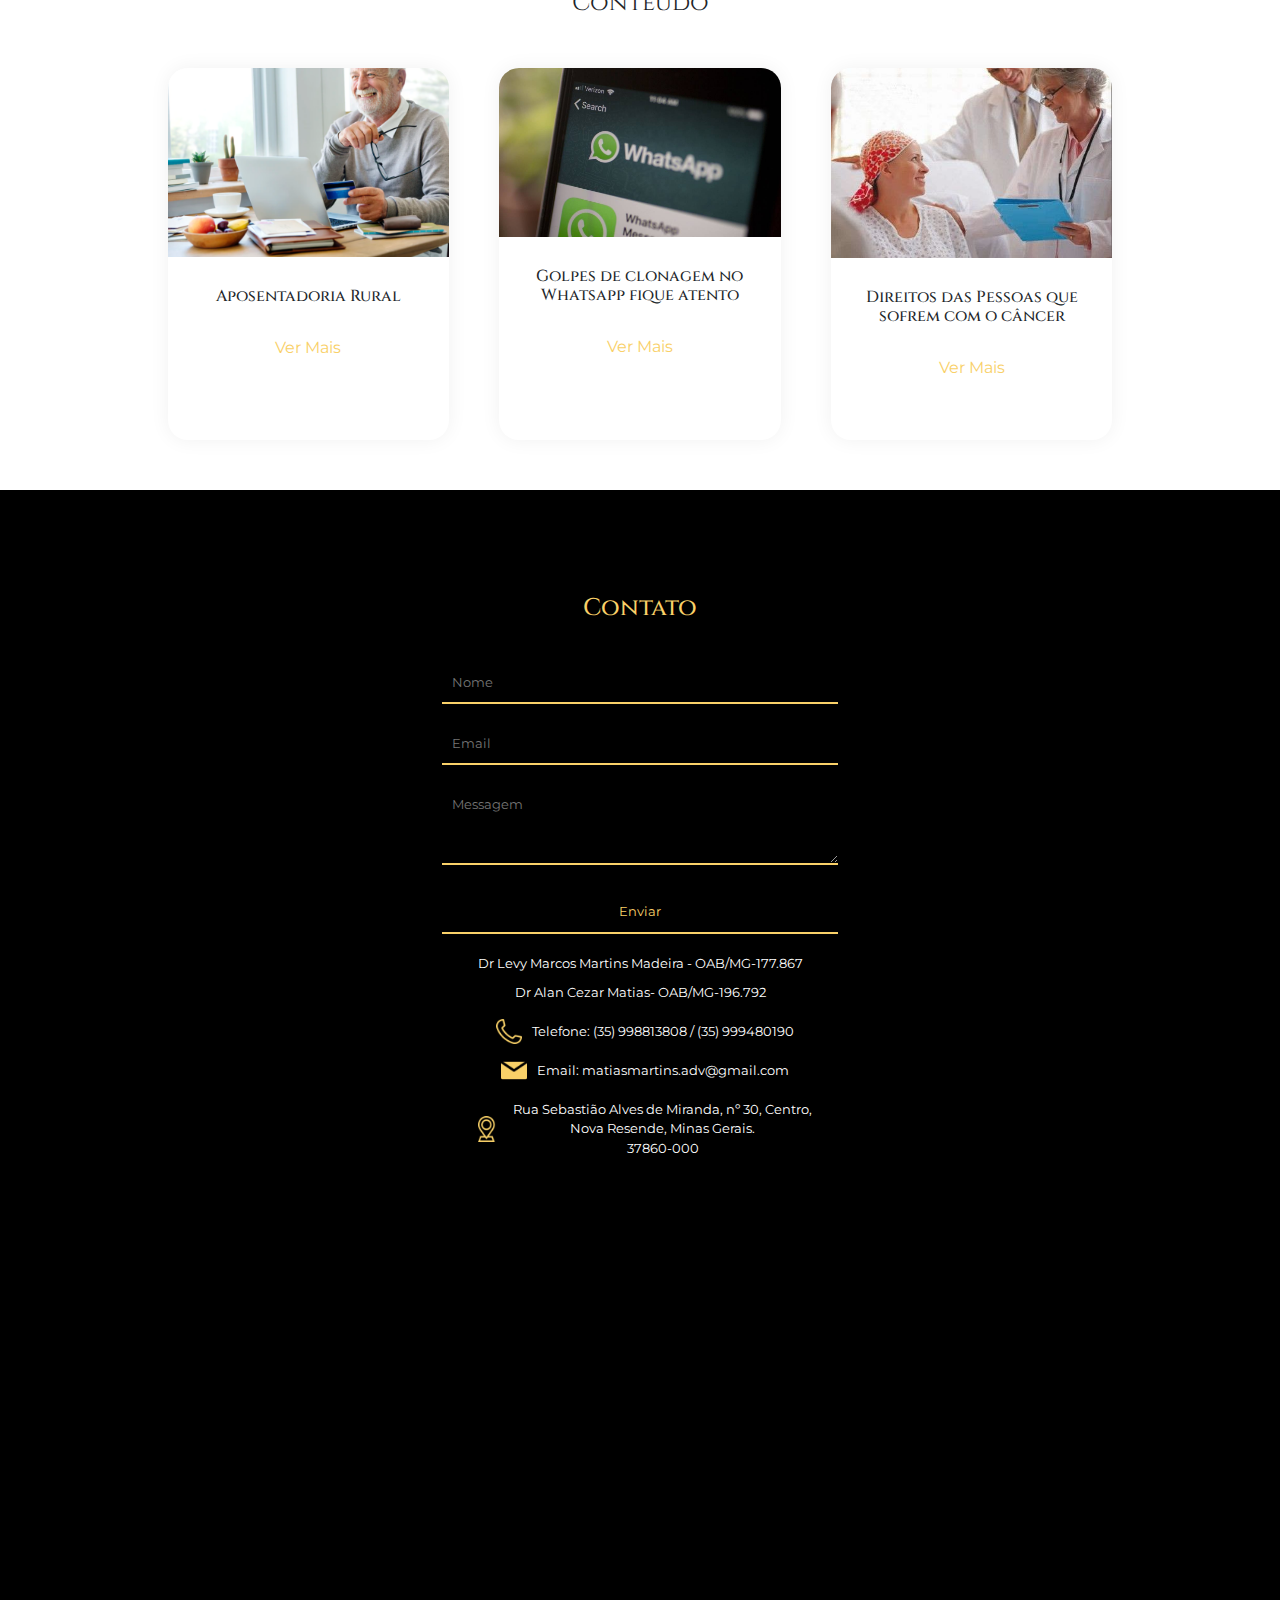
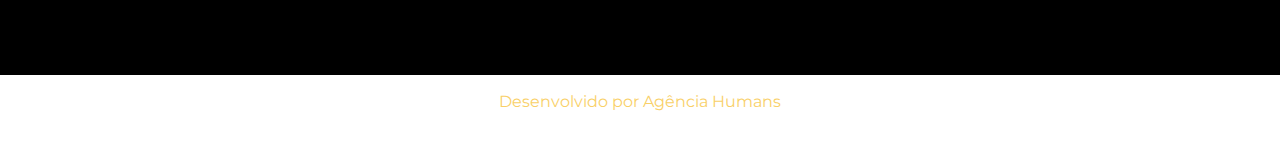
==== commit b8b218bb: "Add files via upload" ====
--- a/index.html
+++ b/index.html
@@ -7,7 +7,8 @@
 	<meta name="author" content="Your Name">
 	<meta name="description" content="Example description">
 	<meta name="viewport" content="width=device-width, initial-scale=1.0">
-	<link rel="stylesheet" href="css/style.css">
+    <link rel="stylesheet" href="css/menu-hambuguer.css">
+    <link rel="stylesheet" href="css/style.css">
     <link href="https://fonts.googleapis.com/css2?family=Cinzel:wght@400;500;600;700;800;900&family=Montserrat:ital,wght@0,100;0,300;0,400;0,500;0,600;0,700;1,800&display=swap" rel="stylesheet">
    
     <link rel="stylesheet" href="https://cdnjs.cloudflare.com/ajax/libs/font-awesome/4.7.0/css/font-awesome.min.css">
@@ -26,20 +27,18 @@
         <div class="box-header">
             <img src="img-1.jpeg" alt="">
             <nav>
-                <input type="checkbox" id="res-menu">
-                <label for="res-menu">
-                    <i class="fa fa-bars" id="sign-one"></i>
-                    <i class="fa fa-time" id="sign-two">
-                    </i>
-                </label>
-                <ul>
-                    <li><a href="">Home</a></li>
-                    <li><a href="#about">Sobre</a><li>
-                    <li><a href="#servicos">Serviços</a></li>
-                    <li><a href="#conteudo">Conteúdo</a></li>
-                    <li><a href="#contato">Contato</a></li>
-                </ul>
-            </nav>
+                <div class="openMenu"><i class="fa fa-bars"></i></div>
+                <ul class="mainMenu"> 
+                       <li><a href="">Home</a></li>
+                       <li><a href="#about">Sobre</a></li>
+                       <li><a href="#servicos">Áreas de Atuação</a></li>
+                       <li><a href="#contato">Contato</a></li>
+                       <div class="closeMenu">
+                           <i class="fa fa-times"></i>
+                       </div>
+                   
+                    </ul>
+              </nav> 
         </div>
 
         <div class="header-box">
@@ -113,7 +112,7 @@
                              </ul>
                         </div>
                         <div class="b-item">
-                            <img src="img/prev2.jpg" alt="">
+                            <img src="direito_previdencia.jpeg" alt="">
 
                         </div>
                        
@@ -122,7 +121,7 @@
                 <div class="p1-2-item">
                     <div class="box-one">
                         <div class="b-item ">
-                            <img  class="active" src="img/people.jpg" alt="">
+                            <img  class="active" src="direito_civil.jpeg" alt="">
 
                         </div>
                         <div class="b-item">
@@ -157,7 +156,7 @@
                             </ul>
                          </div> 
                          <div class="b-item">
-                            <img src="img/prev.jpg" alt="">
+                            <img src="direito_penal.jpeg" alt="">
 
                         </div>      
                     </div>
@@ -166,7 +165,7 @@
 
                     <div class="box-one">
                         <div class="b-item">
-                            <img class="active" src="img/trabalho.jpg" alt="">
+                            <img class="active" src="direito_empresarial.jpeg" alt="">
 
                         </div>
                         <div class="b-item">
@@ -193,20 +192,12 @@
                          <h3>
                             Entre Outros
                         </h3>
-                        <nav>
-                            <input type="checkbox" id="res-menu">
-                            <label for="res-menu">
-                                <i class="fa fa-bars" id="sign-one"></i>
-                                <i class="fa fa-time" id="sign-two">
-                                </i>
-                            </label>
                             <ul>
                                 <li>Direito Administrativo.</li>
                                 <li>Direito Ambiental.</li>
                                 <li>Direito Tributário.</li>
                                 <li>Defesa em atuação de trânsito.</li>
                             </ul>
-                        </nav>
                        
                      </div>       
                      <div class="b-item">
@@ -299,6 +290,7 @@
     <script src="https://maxcdn.bootstrapcdn.com/bootstrap/4.0.0/js/bootstrap.min.js" integrity="sha384-JZR6Spejh4U02d8jOt6vLEHfe/JQGiRRSQQxSfFWpi1MquVdAyjUar5+76PVCmYl" crossorigin="anonymous"></script>
         
 	<script type="text/javascript" src=""></script>
+    <script src="java/menu-hambuguer.js"></script>
 </body>
 
 </html>--- a/css/menu-hambuguer.css
+++ b/css/menu-hambuguer.css
@@ -0,0 +1,22 @@
+*{box-sizing: border-box;margin: 0;padding: 0;}
+
+nav{background-color: #000;color: #fff;display: flex;justify-content: flex-end;}
+ 
+nav .mainMenu{display: flex;list-style: none;}
+
+nav .mainMenu li a{display: inline-block;padding: 1em;text-decoration: none;text-transform: uppercase;
+color: #fff;font-size: 1em;font-weight: 500;}
+nav .mainMenu li a:hover{background: #f9d068;color: #000;font-weight: 700;}
+
+nav .openMenu{font-size: 2em;margin: 1em;display: none;cursor: pointer;}
+nav .closeMenu{display: none;font-size: 2em;cursor: pointer;}
+
+
+@media (max-width:900px){
+    nav .mainMenu{height: 50vh;position: fixed;top: 0;left: 0;right: 0;z-index: 10;flex-direction: column;
+    justify-content: center;align-items: center;background: #000;transition: top 1s ease;display: none;}
+ 
+    nav .mainMenu .closeMenu{display: block;position: absolute;top: 1em;right: 1em;}
+    nav .openMenu{display: block;}
+    nav .mainMenu li a:hover{background: none;color: #f9d068;font-size: 1em;}
+}
--- a/css/style.css
+++ b/css/style.css
@@ -5,35 +5,22 @@
     font-family: 'Montserrat', sans-serif;
 }
 body { font-size:100%; }
+
 .box-header{
     display: flex;
-    justify-content: center;
-    padding: 30px 0;
-    align-items: center;}
+    justify-content:space-around;
+    align-items: center;
+    
+}
 .box-header img{
-    width: 15vw;
-}
+    width: 8%;height: auto;
+}
+
 header{
     background-color:black;
-}
-header ul {
-    list-style: none;
-     text-align: center;
-}
-header ul li {
-     display: inline-block;
-     margin: 35px 15px 30px 10px;
-     font-family: 'Montserrat', sans-serif;
-     color: white;
- }
-header ul li a{
-     text-decoration: none;
-     color: white;
-     font-size: 1rrem
- }
-header ul li:first-child a,header ul li a:hover{
-    color: #f9d068;
-}
+    padding: 2em 0;
+}
+
 
 .header-box{
     display: grid;
@@ -47,7 +34,7 @@
 }
 .header-item img{
     align-self: center;
-    width: 30%;
+    width: 100%;
     height: auto;
 }
 .header-item h1{
@@ -76,24 +63,6 @@
     border: 2px solid #97814e;
     border-radius: 10px;
 }
-label #sign-one,  label #sign-two{
-    
-    font-size: 1em;
-   color: #ebcb7a;
-    float: right;
-    margin-right: 30px;
-    cursor: pointer;
-    display: none;
-    z-index: 13;
-}
-#res-menu{
-    display: none;
-}
-.fa-bars{
-   display: flex;
-   align-items: center;
-   }
-
 
 .pag-one h1{
     font-family: 'Cinzel', serif;
@@ -364,12 +333,15 @@
 
 
 @media screen and (max-width:900px){
+   header{height: 100%;}
+   
     .box-header{
-        flex-direction: column;
-        align-items: flex-end;
+        justify-content: space-between;
+        align-items: center;
         width: 90%;
     }.box-header img{
-        width: 40vw;
+        width: 15%;
+        margin: 1em;
     }
 
     .header-box, .box-one{
@@ -378,46 +350,6 @@
     .header-box img{
         width: 70vw;
         padding-top: 30px;
-    }
-
-    header ul li a{
-        text-decoration: none;
-        color: white;
-        font-size: .9rem;
-    }
-    label #sign-one{
-        display: block;
-    }
-    nav ul{
-        position: fixed;
-        width: 100%;
-        height: 50vh;
-        background-color:#000;
-        top:50px;
-        left:-100%;
-        text-align: center;
-        transition: .5s;
-        z-index: 10;
-        margin-top: 20px;
-    }
-    nav ul li{
-        display: block;
-        margin: 40px 0;
-        line-height: 10px;
-    }
-    
-    label #sign-one,  label #sign-two{
-        position: fixed;
-        z-index: 11;
-    }
-    #res-menu:checked ~ ul{
-        left: 0;
-    }
-    #res-menu:checked ~ #sign-one{
-        display: none;
-    }
-    #res-menu:checked ~ #sign-two{
-        display: block;
     }
 
     .header-item button.color{
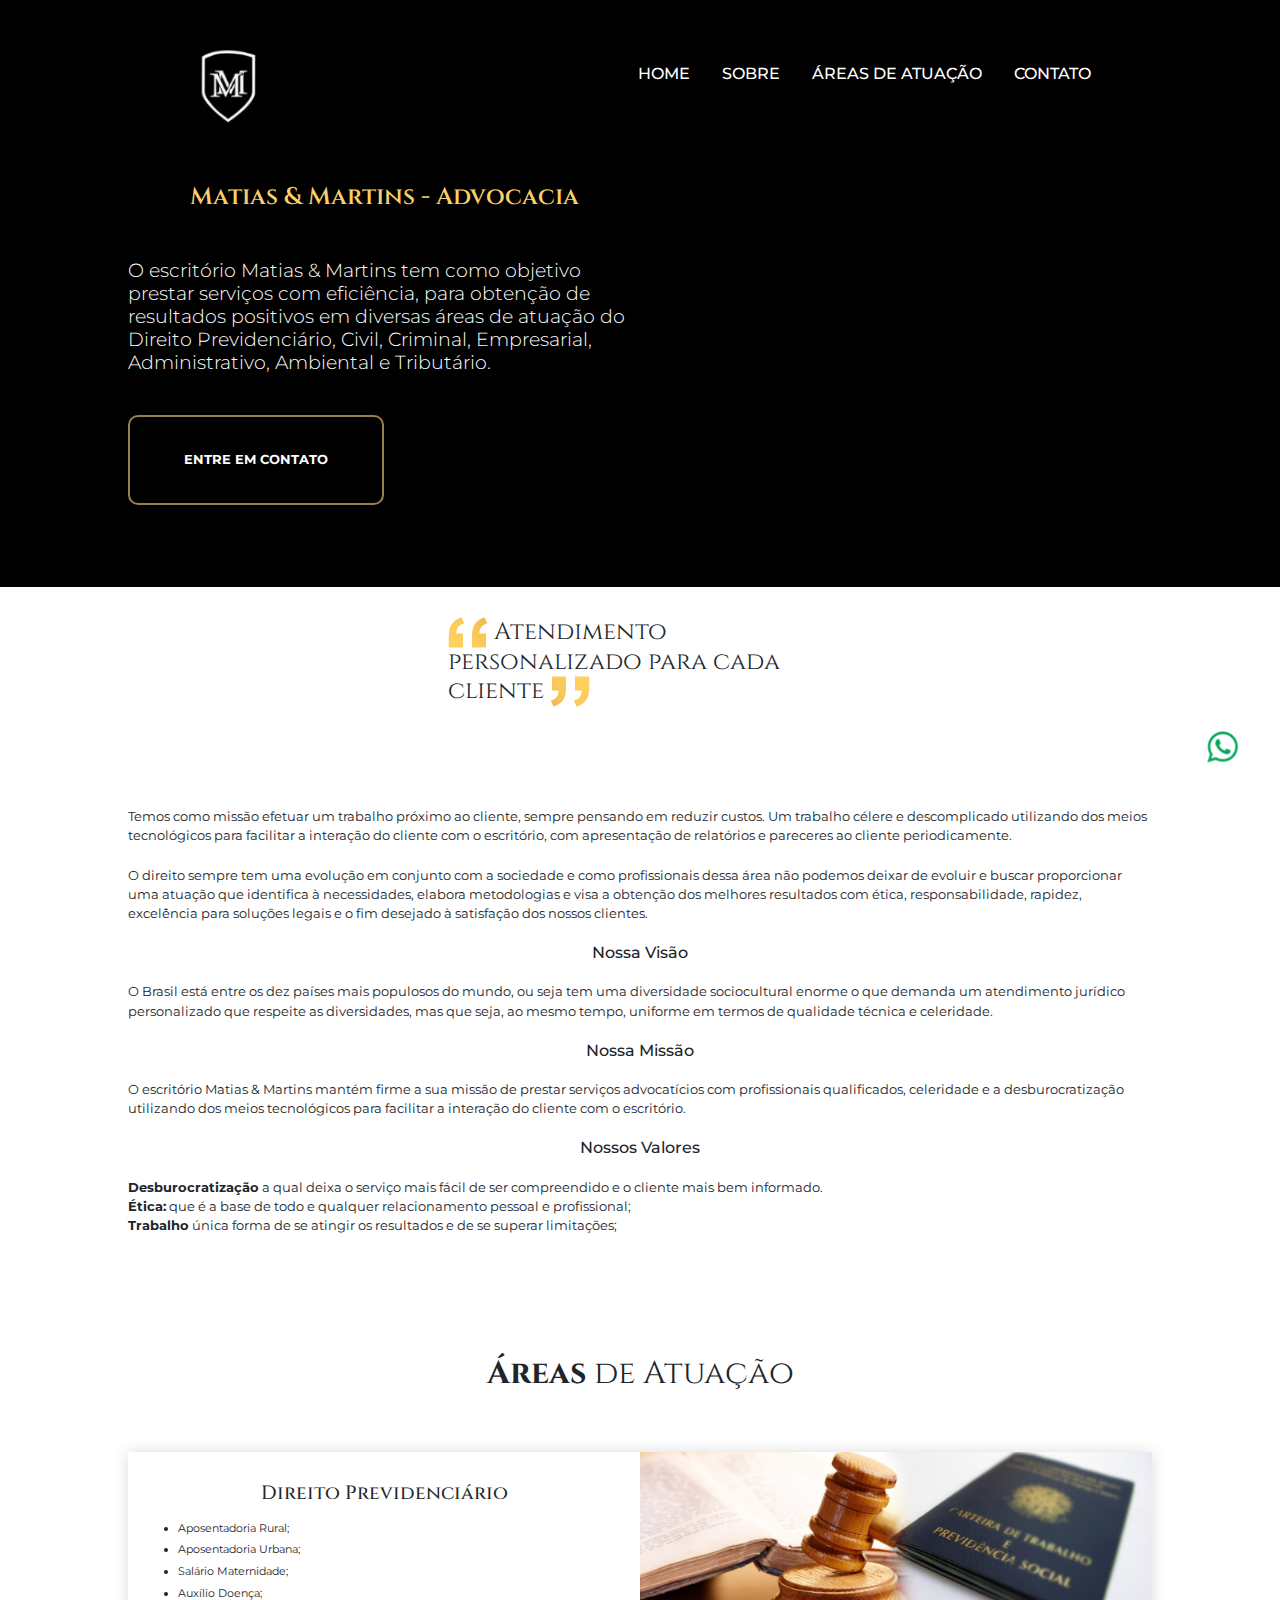
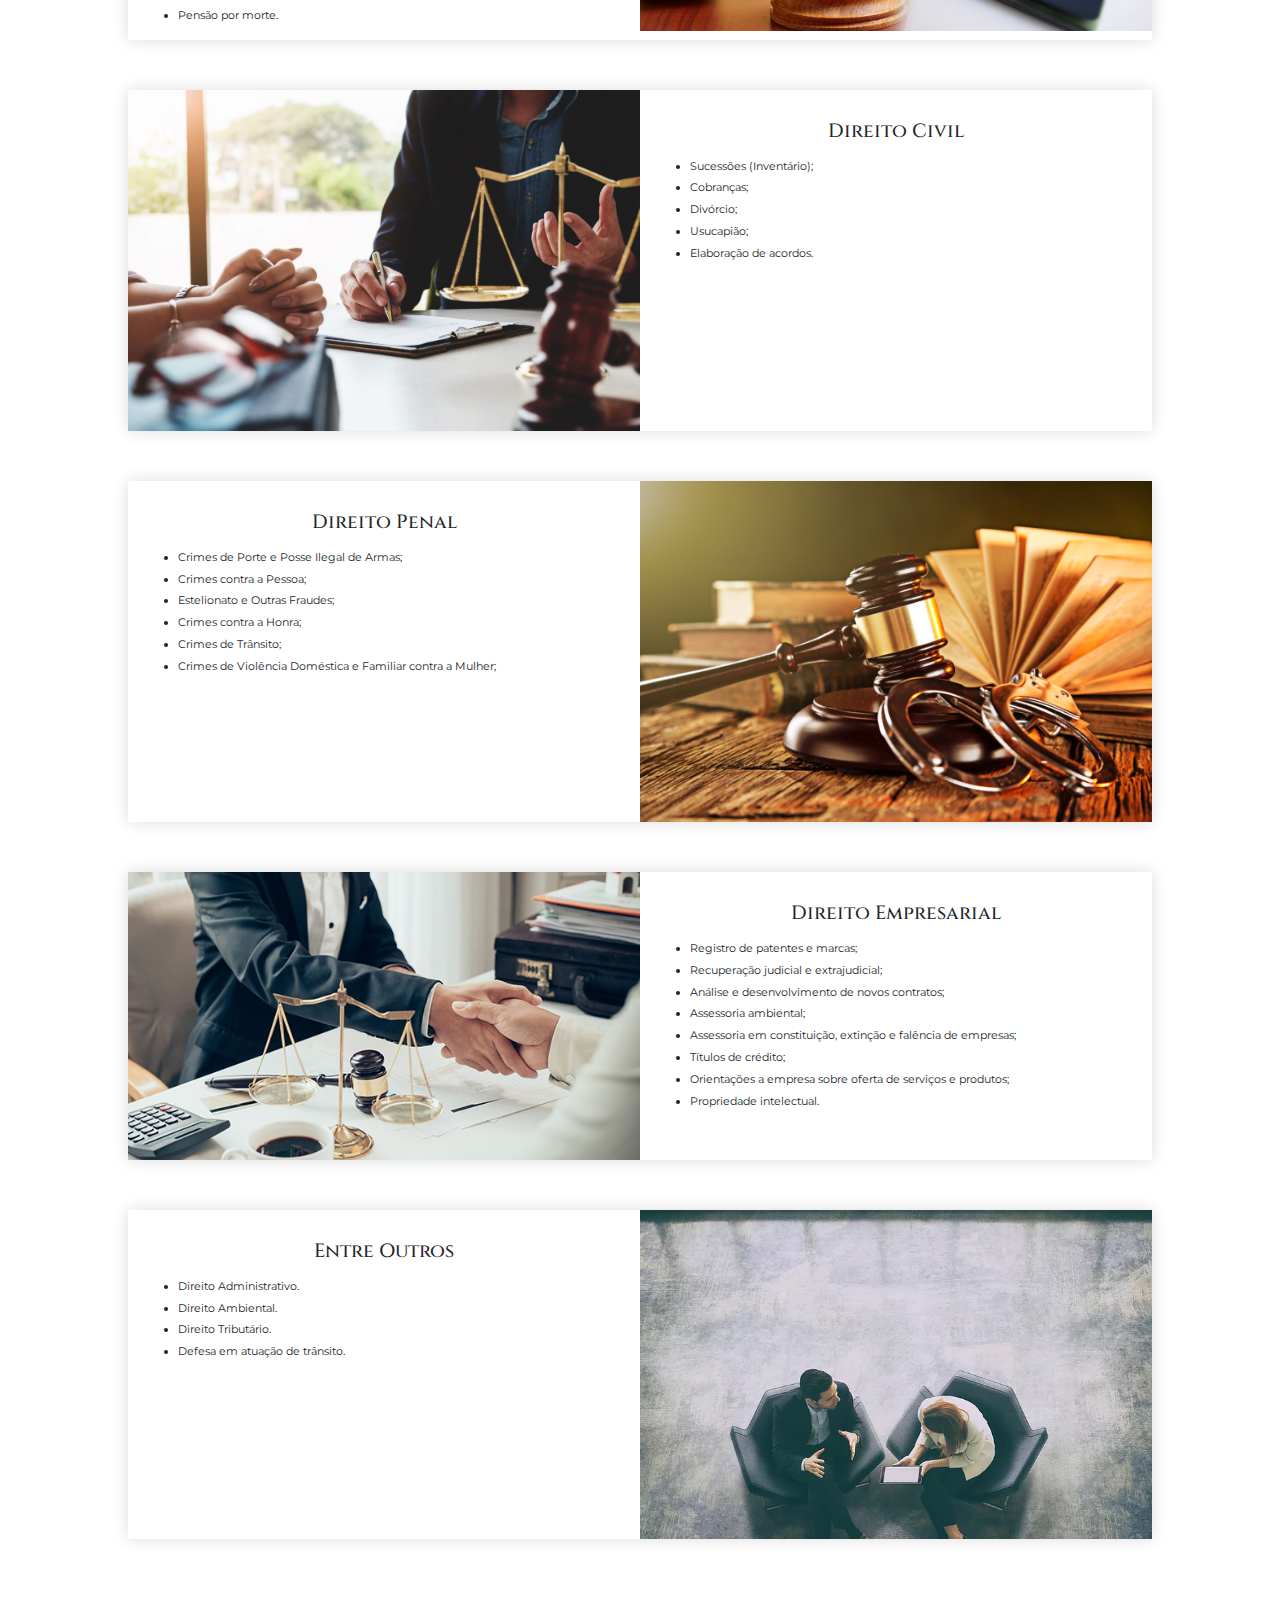
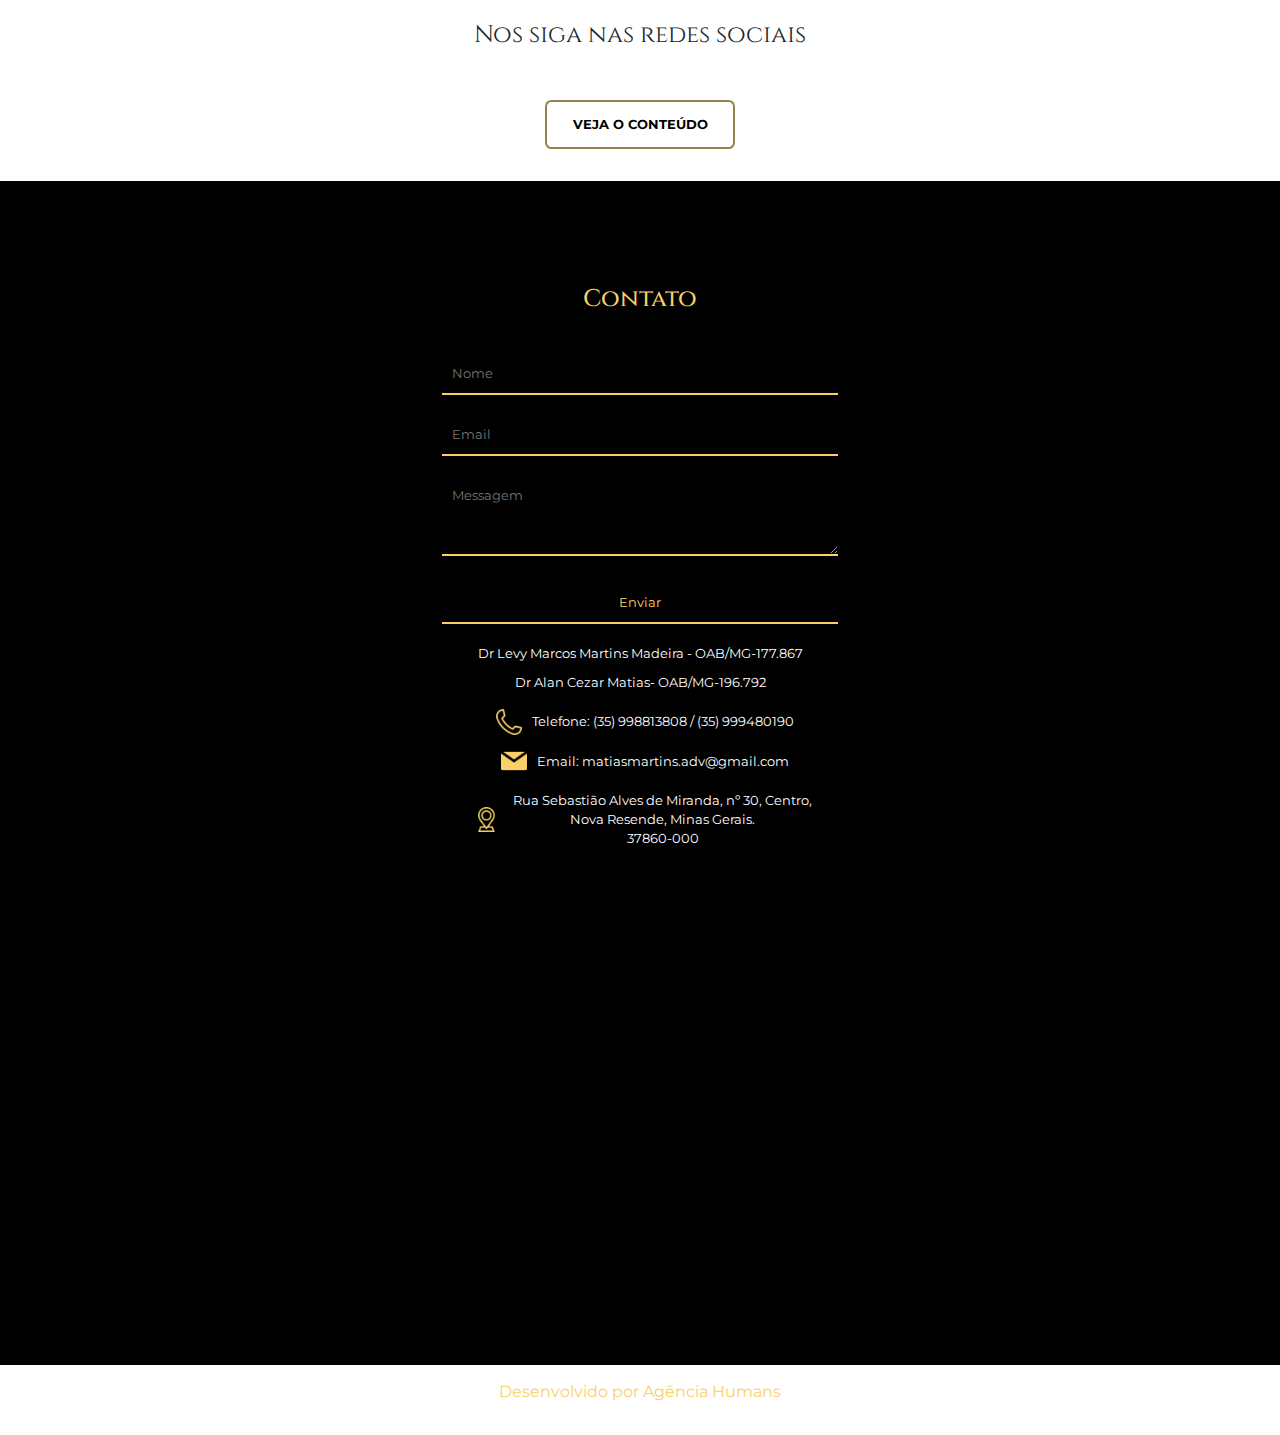
==== commit 1c97142f: "Add files via upload" ====
--- a/index.html
+++ b/index.html
@@ -47,7 +47,7 @@
             <h2>
                 O escritório Matias & Martins tem como objetivo prestar serviços com eficiência, para obtenção de resultados positivos em diversas áreas de atuação do Direito Previdenciário, Civil, Criminal, Empresarial, Administrativo, Ambiental e Tributário. 
             </h2>
-                <form action="#contato">
+                <form class="button-form" action="https://wa.me/5535998813808">
                     <button class="color">
                         Entre em Contato
                     </button>
@@ -217,27 +217,11 @@
     --> 
 
         <div class="blog" id="conteudo">
-            <h1>Conteúdo</h1>
-            <div class="blog-box">
-                <div class="blog-item">
-                    <img src="1.jpg" alt="">
-                    <h3> Aposentadoria Rural</h3>
-                   <p><a href="post/aposentadoria.html"> Ver  Mais</a></p>
-                </div>
-
-                <div class="blog-item">
-                    <img src="2.jpg" alt="">
-                    <h3> Golpes de clonagem no Whatsapp fique atento</h3>
-                    <p><a href="post/golpes-no-whatstapp.html"> Ver  Mais</a></p>
-
-                </div>
-                <div class="blog-item">
-                    <img src="3.jpg" alt="">
-                    <h3> Direitos das Pessoas que sofrem com o câncer</h3>
-                    <p><a href="post/direitos.html"> Ver  Mais</a></p>
-
-                </div>
-            </div>
+            <h1>Nos siga nas redes sociais</h1>
+           <a href="https://www.instagram.com/matiasmartins.adv/" class="button-blog">
+               Veja o Conteúdo
+           </a>
+
         </div>
         <div class="contact">
             <div class="c-item">
--- a/css/style.css
+++ b/css/style.css
@@ -51,7 +51,7 @@
     margin: 40px 0;
     font-size:1.2rem;
 }
-.header-item button.color {
+.button-form button.color {
     background-color:transparent;
     color: white;
     width: 20vw;
@@ -63,7 +63,17 @@
     border: 2px solid #97814e;
     border-radius: 10px;
 }
-
+.button-blog,.button-blog:hover{background-color:transparent;
+    color: #000;
+  padding: 1em 2em;
+    font-size: .8rem;
+    text-transform: uppercase;
+    font-weight: 700;
+    cursor: pointer;
+    border: 2px solid #97814e;
+    border-radius: .5em;
+    text-decoration: none;
+}
 .pag-one h1{
     font-family: 'Cinzel', serif;
     font-weight: 400;
@@ -159,6 +169,9 @@
 
 .blog{
     background-color: #ffffff;
+    display: flex;place-items: center;
+    flex-direction: column;
+    padding: 2em;
 }
 .blog h1{
     text-align: center;
